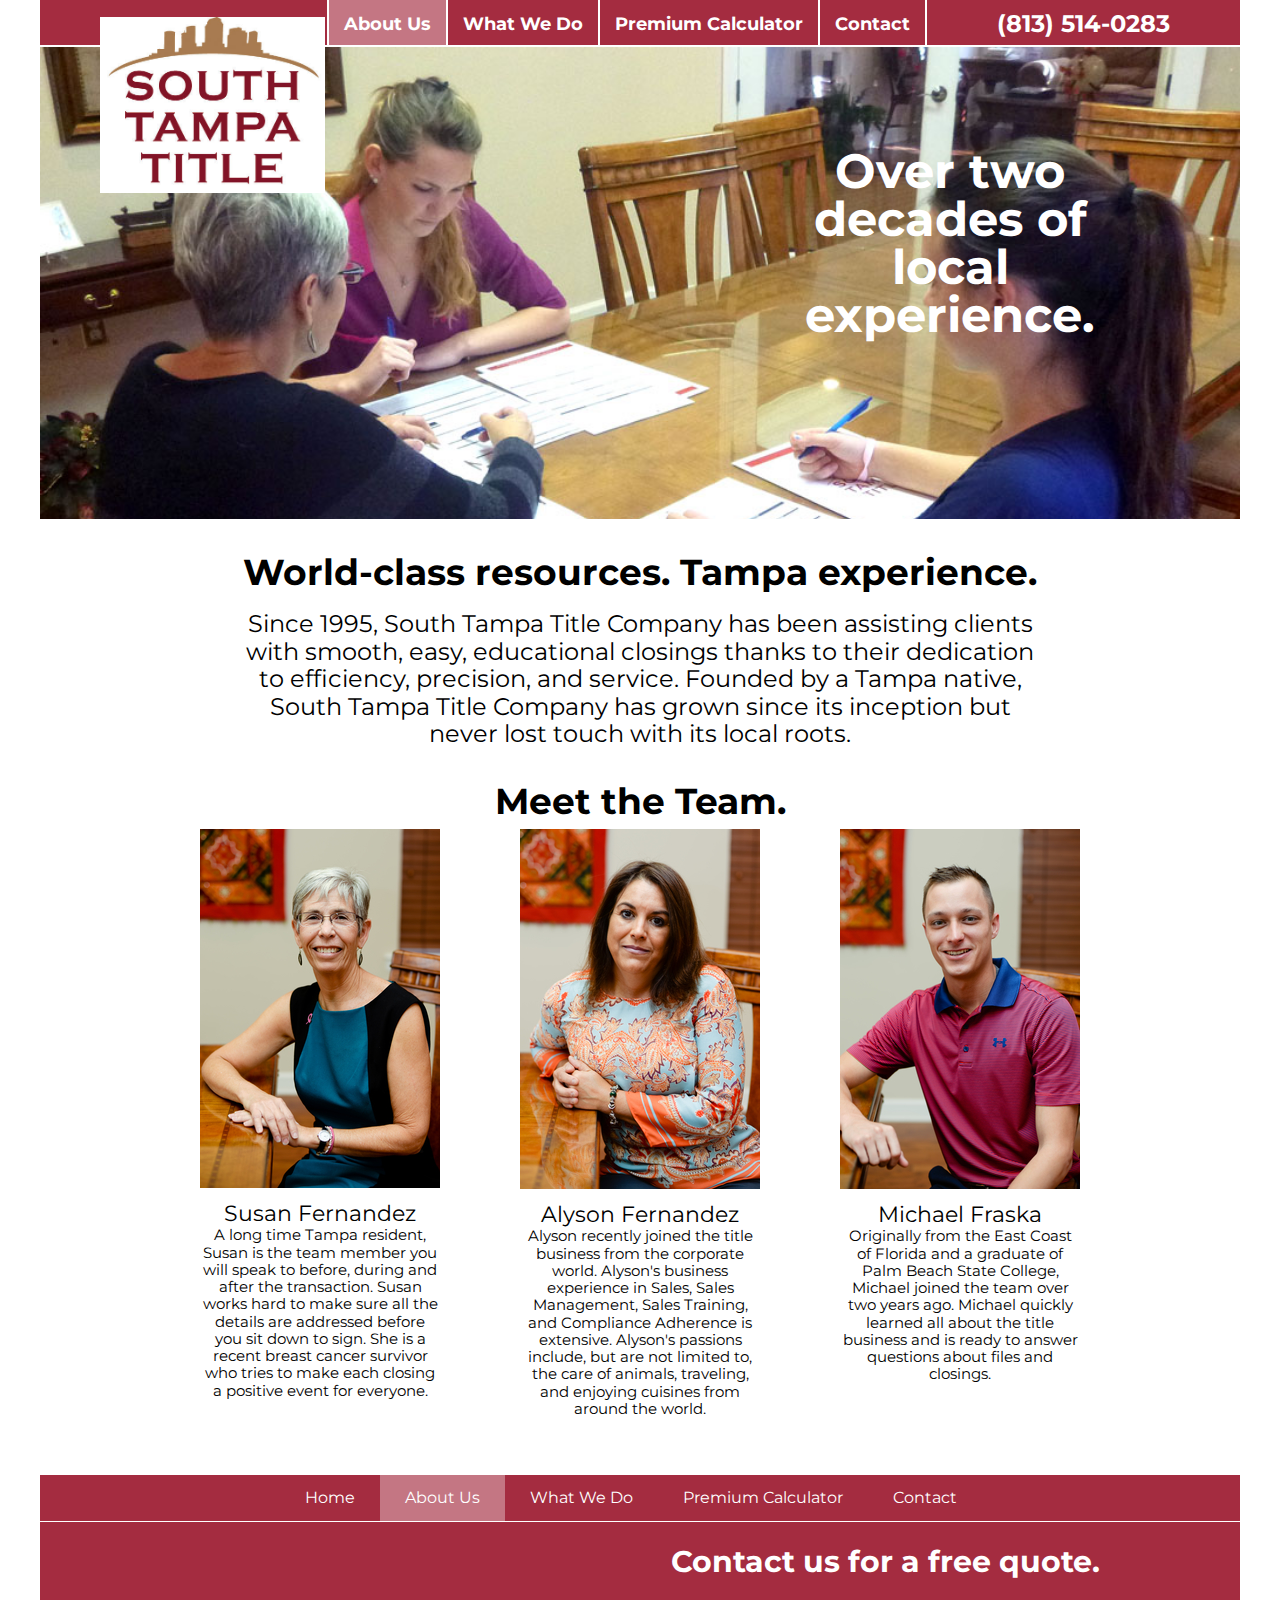
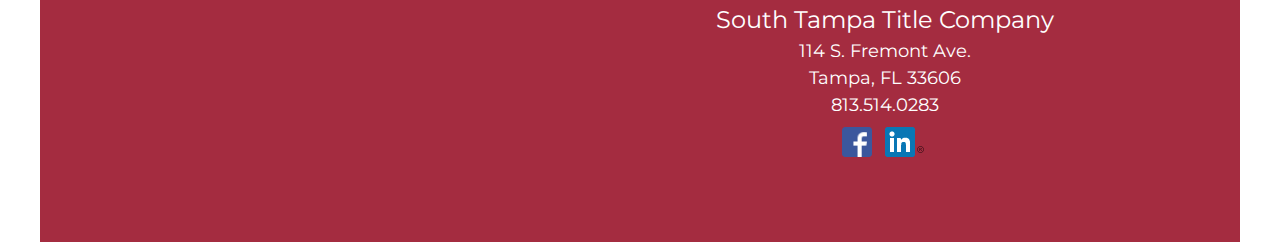
==== about.html @ ff05ab29 "Throwing moms old site in a repo so I can track updates" ====
<!DOCTYPE html>
<html lang="en">
  <head>
    <meta name="viewport" content="width=device-width initial-scale=1">
    <meta http-equiv="Content-Type" content="text/html; charset=utf-8">
    <!--[if lt IE 9]>
    <script src="dist/html5shiv.js"></script>
    <![endif]-->
    <link href='http://fonts.googleapis.com/css?family=Montserrat:400,700' rel='stylesheet' type='text/css'>
    <link rel="stylesheet" type="text/css" href="style/style.css">  
    <title>South Tampa Title. Working hard to make your closing easy.</title>
  </head>
  <body>
    <div id="main">

      <header>
      <a id="headerlogo" href="index.html"><img src="imgs/sttlogo.jpg" id="logo" alt="STT-logo"></a>
      <div class="box-shadow-menu"></div>
      <div id="phone">(813) 514-0283</div>
        <div id="nav">

          <ul>
            <li class="selected"><a href="about.html">About Us</a></li>
            <li><a href="whatwedo.html">What We Do</a></li>
	    <li><a href="calculator.html">Premium Calculator</a></li> 
            <li><a href="contact.html">Contact</a></li>
          </ul>
        </div>
        </header>
      <section class="hero" id="indexHero">
      <p>Over two decades of local experience.</p>
      <img src="imgs/abouthero.jpg" alt="South Tampa Title Offices">
      
      </section>
      <section id="content">
      <h1>World-class resources. Tampa experience.</h1>
      <p>
      Since 1995, South Tampa Title Company has been assisting clients with smooth, easy, educational closings thanks to their dedication to efficiency, precision, and service. Founded by a Tampa native, South Tampa Title Company has grown since its inception but never lost touch with its local roots.
      </p>
      <h1>Meet the Team.</h1>
      <ul>
        <li><img src="imgs/sttc-susan.jpg"><p>Susan Fernandez<br>A long time Tampa resident, Susan is the team member you will speak to before, during and after the transaction. Susan works hard to make sure all the details are addressed before you sit down to sign.  She is a recent breast cancer survivor who tries to make each closing a positive event for everyone.</p></li>
        <li><img src="imgs/sttc-alyson.jpg"><p>Alyson Fernandez<br>Alyson recently joined the title business from the corporate world. Alyson's business experience in Sales, Sales Management, Sales Training, and Compliance Adherence is extensive. Alyson's passions include, but are not limited to, the care of animals, traveling, and enjoying cuisines from around the world.</p></li>
	<li><img src="imgs/sttc-michael.jpg"><p>Michael Fraska<br>Originally from the East Coast of Florida and a graduate of Palm Beach State College, Michael joined the team over two years ago. Michael quickly learned all about the title business and is ready to answer questions about files and closings.</p></li>
        
      </ul>
      </section>
      <footer>
      <div id="footmenu-wrap">
      <ul>
        <li><a href="index.html">Home</a></li>
        <li class="selected"><a href="about.html">About Us</a></li>
        <li><a href="whatwedo.html">What We Do</a></li>
<li><a href="calculator.html">Premium Calculator</a></li>        <li><a href="contact.html">Contact</a></li>
      </ul>
    </div>
        <section id="map">
        <iframe width="410" height="240" frameborder="0" scrolling="no" marginheight="0" marginwidth="0"
  src="https://maps.google.com/maps?f=q&amp;source=s_q&amp;hl=en&amp;geocode=&amp;q=114+S+Fremont+Ave,+Tampa,+FL&amp;aq=0&amp;oq=114+s+fremont+ave+ta&amp;sll=40.697488,-73.979681&amp;sspn=0.598674,1.352692&amp;ie=UTF8&amp;hq=&amp;hnear=114+S+Fremont+Ave,+Tampa,+Florida+33606&amp;t=m&amp;ll=27.943915,-82.478571&amp;spn=0.018198,0.035105&amp;z=14&amp;iwloc=A&amp;output=embed"></iframe> 
        <div id="addressBlock">
          <h3>Contact us for a free quote.</h1>
          <address>South Tampa Title Company
            <br>114 S. Fremont Ave.
            <br>Tampa, FL 33606
            <br>813.514.0283
            </address>
            <a href="http://www.facebook.com/SouthTampaTitle"><img class="icon" src="imgs/FB-f-Logo__blue_29.png" alt="facebook_icon"></a>
            <a href="http://www.linkedin.com/company/south-tampa-title"><img  class="icon" src="imgs/Linkedin-30px-R.png" alt="linkedin_icon"></a>
        </div>
        </section>
        </footer>
    </div>
    <script type="text/javascript">
      var icon = document.getElementsByClassName('box-shadow-menu')[0];
      var menu = document.getElementById('nav');
      console.log(menu);
      icon.addEventListener('click', function(){ 
          menu.style.display == 'none' ? menu.style.display = 'block' : menu.style.display = 'none';
          

          });
    </script>
    <script type="text/javascript">
      (function(i,s,o,g,r,a,m){i['GoogleAnalyticsObject']=r;i[r]=i[r]||function(){
          (i[r].q=i[r].q||[]).push(arguments)},i[r].l=1*new Date();a=s.createElement(o),
        m=s.getElementsByTagName(o)[0];a.async=1;a.src=g;m.parentNode.insertBefore(a,m)
        })(window,document,'script','//www.google-analytics.com/analytics.js','ga');
        
        ga('create', 'UA-47907268-1', 'southtampatitle.com');
        ga('send', 'pageview');
        
    </script>
  </body>
</html>
---- style/style.css ----
/* http://meyerweb.com/eric/tools/css/reset/ 
   v2.0 | 20110126
   License: none (public domain)
*/

html, body, div, span, applet, object, iframe,
h1, h2, h3, h4, h5, h6, p, blockquote, pre,
a, abbr, acronym, address, big, cite, code,
del, dfn, em, img, ins, kbd, q, s, samp,
small, strike, strong, sub, sup, tt, var,
b, u, i, center,
dl, dt, dd, ol, ul, li,
fieldset, form, label, legend,
table, caption, tbody, tfoot, thead, tr, th, td,
article, aside, canvas, details, embed, 
figure, figcaption, footer, header, hgroup, 
menu, nav, output, ruby, section, summary,
time, mark, audio, video {
	margin: 0;
	padding: 0;
	border: 0;
	font-size: 100%;
	font: inherit;
	vertical-align: baseline;
}
/* HTML5 display-role reset for older browsers */
article, aside, details, figcaption, figure, 
footer, header, hgroup, menu, nav, section {
	display: block;
}
body {
	line-height: 1;
}
ol, ul {
	list-style: none;
}

/* End Resets */ 
#main {
  max-width:1200px;
  margin: 0 auto;
  font-family: 'Montserrat', sans-serif;
}

header {
  position:relative;
  font-weight: bold;
  font-size: 24px;
  background-color:#a42c40;
  color:#ffffff;
  height:45px;
  overflow:visible;  
  text-align:right;
  z-index:2;
}

#headerlogo {
  position:absolute;
  top:17px;
  left:60px;
}

#logo {
  width:225px;
}

#nav {
  float:right;
}
#nav li {
  float: left;
  border-left:2px solid #fff;
}
#nav li:last-child {
  border-right: 2px solid #fff;
}

#nav li.selected {
  background-color:#c47683;
}

#nav li:hover {
  background-color:#c47683 !important;
}

#nav li a {
  font-size: 18px;
  color:#ffffff;
  text-decoration: none;
  display:inline-block;
  padding: 15px 15px 12px 15px;
}

#phone {
  float:right;
  margin: 12px 70px 0px 70px; 
}

.hero {
  clear:right;
  max-width:1200px;
  margin-top: 2px;
  vertical-align:top;
  max-height:472px;
  overflow:hidden;
  position:relative;
  z-index:1;
}
.hero img {
  width:100%;
}
.hero p{
  position:absolute;
  top:10px;
  right:0px;
  font-weight:bold;
  font-size:48px;
  width:340px;
  color:#ffffff;
  margin: 90px 10% 0 0;
}
small{
  font-size:small;
}
.currencyinput {
  border: 1px solid #e6e6e6;
  padding: 5px 5px;
  margin: 8px 0px;
}
.currencyinput input {
  border: 0;
  width: 70%;
  padding: 5px 5px;
  margin: 8px 0px;
  box-sizing: border-box;
}
button{
  vertical-align:baseline;
  font-size:100%;
}

input[type=button], input[type=sumbit], input[type=reset]{
  background-color: #a42c40;
  color:#ffffff;
  border:1px solid #e6e6e6;
  padding:5px;
  margin: 15px 35px 15px;
  font-size: 17px;  
}
table.center{
  width:500px;
  margin-left:auto;
  margin-right:auto;
}
body {text-align:center;}
#content {
  text-align:center;
  color:#000000;
  max-width:962px;
  margin: 0 auto;
}

#content h1{
  font-size:36px;
  font-weight:bold;
  margin-top:35px;
}

#content p {
  font-size: 24px;
  max-width:800px;
  font-weight:normal;
  margin: 0 auto;
  padding-top: 20px;
  line-height:1.15;
}
#content ul {
  margin:0 auto;
  max-width:962px;
  display:inline-table;
}

#content ul li {
  float:left;  
  width: 240px;
  padding:10px 40px;
}

#content ul li p {
  font-size:15px;
  width:240px;
  padding-top:10px;
  font-weight:normal;
}

#content ul li p:first-line {
  font-size:22px;
}

footer {
  clear:both;
  background-color: #a42c40;
  margin-top:45px;
}

footer ul {
  margin: 0 auto;
  max-width:720px;
}

footer li {
  float:left;
}
footer li:hover {
  background-color:#c47683;
}

footer li a {
  text-decoration:none;
  color:#ffffff;
  padding: 15px 25px;
  display: inline-block;
}

footer li.selected {
  background-color:#c47683;
}

#map {
  max-width:962px;
  margin: 0 auto;
  clear:both;
  padding:25px 0 55px 0;
  overflow:hidden;
}

#map iframe {
  padding:0px 40px;
  float:left;
}

#addressBlock {
  color:#ffffff;
}
#addressBlock {
  font-size:30px;
  font-weight:bold;
}
address {
  font-weight:normal; 
  padding-top:25px;
  line-height:1.5;
  font-size:18px;
}
#addressBlock address:first-line{
  font-size:24px;
}
.icon {
  height:30px;
  padding-top:8px;
  padding-right:5px;
}

.box-shadow-menu {
  position: relative;
  float:right;
  width:45px;
  height:45px;
  display:none;
}
.box-shadow-menu:before {
  content: "";
    position: absolute;
  left: 0;
    top: 0.5em;
  width: 1em;
    height: 0.20em;
  background: white;
    -webkit-box-shadow: 
    0 0.35em 0 0 white,
    0 0.70em 0 0 white;
    -moz-box-shadow: 
    0 0.35em 0 0 white,
    0 0.70em 0 0 white;
    box-shadow: 
    0 0.35em 0 0 white,
    0 0.70em 0 0 white;
}
#footmenu-wrap {
  width:100%;
  border-bottom: 1px solid #fff;
  overflow:hidden;
}

@media screen and (max-width:1200px){
  #phone {
    margin:12px 50px 0px 50px;
  }
}
@media screen and (max-width:1130px){
  #phone {
    margin: 12px 30px 0px 30px;
  }
  #nav li a {
    padding: 15px 30px 12px 30px;
  }
}
@media screen and (max-width:1010px){
  #headerlogo {
    left:30px;
  }
  #logo {
    width:200px;
  }
  #content ul li {
    padding: 10px 30px;
  }
}
@media screen and (max-width: 960px){
  #phone {
    margin: 12px 25px 0px 30px;
  }
  .box-shadow-menu {
    display:block;
  }
  #nav {
    display:none;
    position:absolute;
    z-index:20;
    background-color:#a42c40;
    top:45px;
    right:0px;
  }
  #nav li a {
    padding: 15px 101px 12px 101px;
  }
  #nav ul {
    width:320px;
    text-align:center;
  }
  #nav li {
    float:none;
    border-right:2px solid #fff;
    border-bottom:1px solid #fff;
  }
  #nav li:last-child {
    border-bottom: 2px solid #fff;
  }
  #content ul li {
    width: 200px;
  }
  footer li a {
    padding: 15px 46px;
  }
}
@media screen and (max-width:800px){
  #content ul li {
    float:none;
  }
}
@media screen and (max-width:700px){
  .hero p {
    margin: 70px 2% 0 0;
    font-size:36px;
  }
  #footmenu-wrap {
    display:none;
  }
  #map iframe {
    display:none;
  }
  #addressBlock {
    padding-left:40px;
  }
  #content {
    padding: 0 15px;
  }
}
@media screen and (max-width:600px){
  .hero p {
    display:none;
  }
  #logo{
    width:80px;
  }
  #headerlogo {
    left:10px;
    top:10px;
  }
}
@media screen and (max-width:320px){
  #nav ul {
    width:223px;
  }
  #nav li a {
    padding: 10px 0px;
  }
  #phone {
    margin: 12px 12px;
    font-size:20px;
  }
}
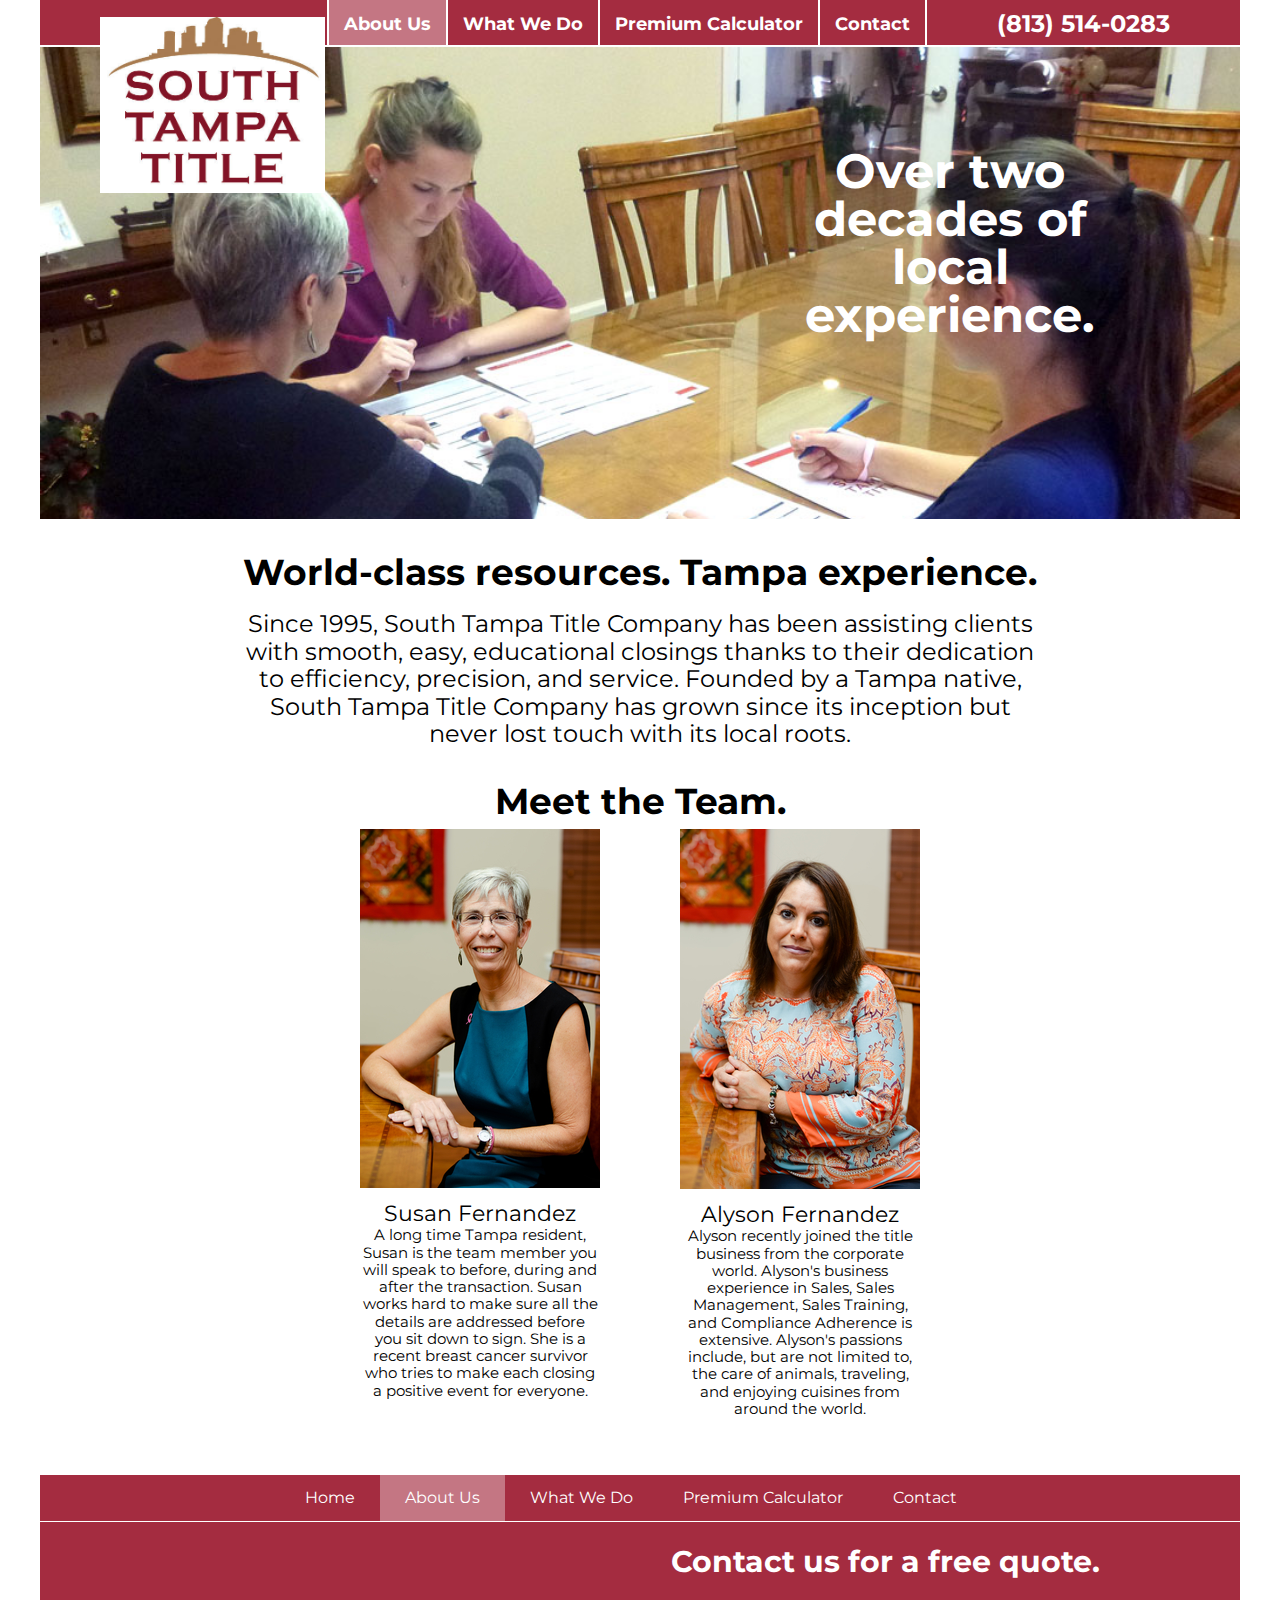
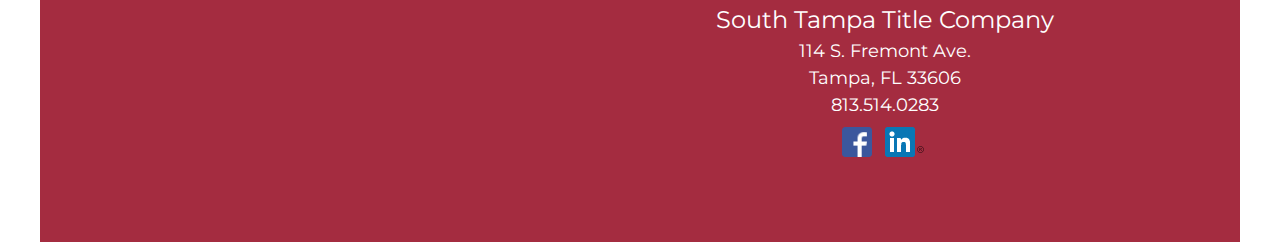
==== commit a706bb85: "Remove Michel from about page" ====
--- a/about.html
+++ b/about.html
@@ -41,8 +41,6 @@
       <ul>
         <li><img src="imgs/sttc-susan.jpg"><p>Susan Fernandez<br>A long time Tampa resident, Susan is the team member you will speak to before, during and after the transaction. Susan works hard to make sure all the details are addressed before you sit down to sign.  She is a recent breast cancer survivor who tries to make each closing a positive event for everyone.</p></li>
         <li><img src="imgs/sttc-alyson.jpg"><p>Alyson Fernandez<br>Alyson recently joined the title business from the corporate world. Alyson's business experience in Sales, Sales Management, Sales Training, and Compliance Adherence is extensive. Alyson's passions include, but are not limited to, the care of animals, traveling, and enjoying cuisines from around the world.</p></li>
-	<li><img src="imgs/sttc-michael.jpg"><p>Michael Fraska<br>Originally from the East Coast of Florida and a graduate of Palm Beach State College, Michael joined the team over two years ago. Michael quickly learned all about the title business and is ready to answer questions about files and closings.</p></li>
-        
       </ul>
       </section>
       <footer>
@@ -91,4 +89,4 @@
         
     </script>
   </body>
-</html>+</html>
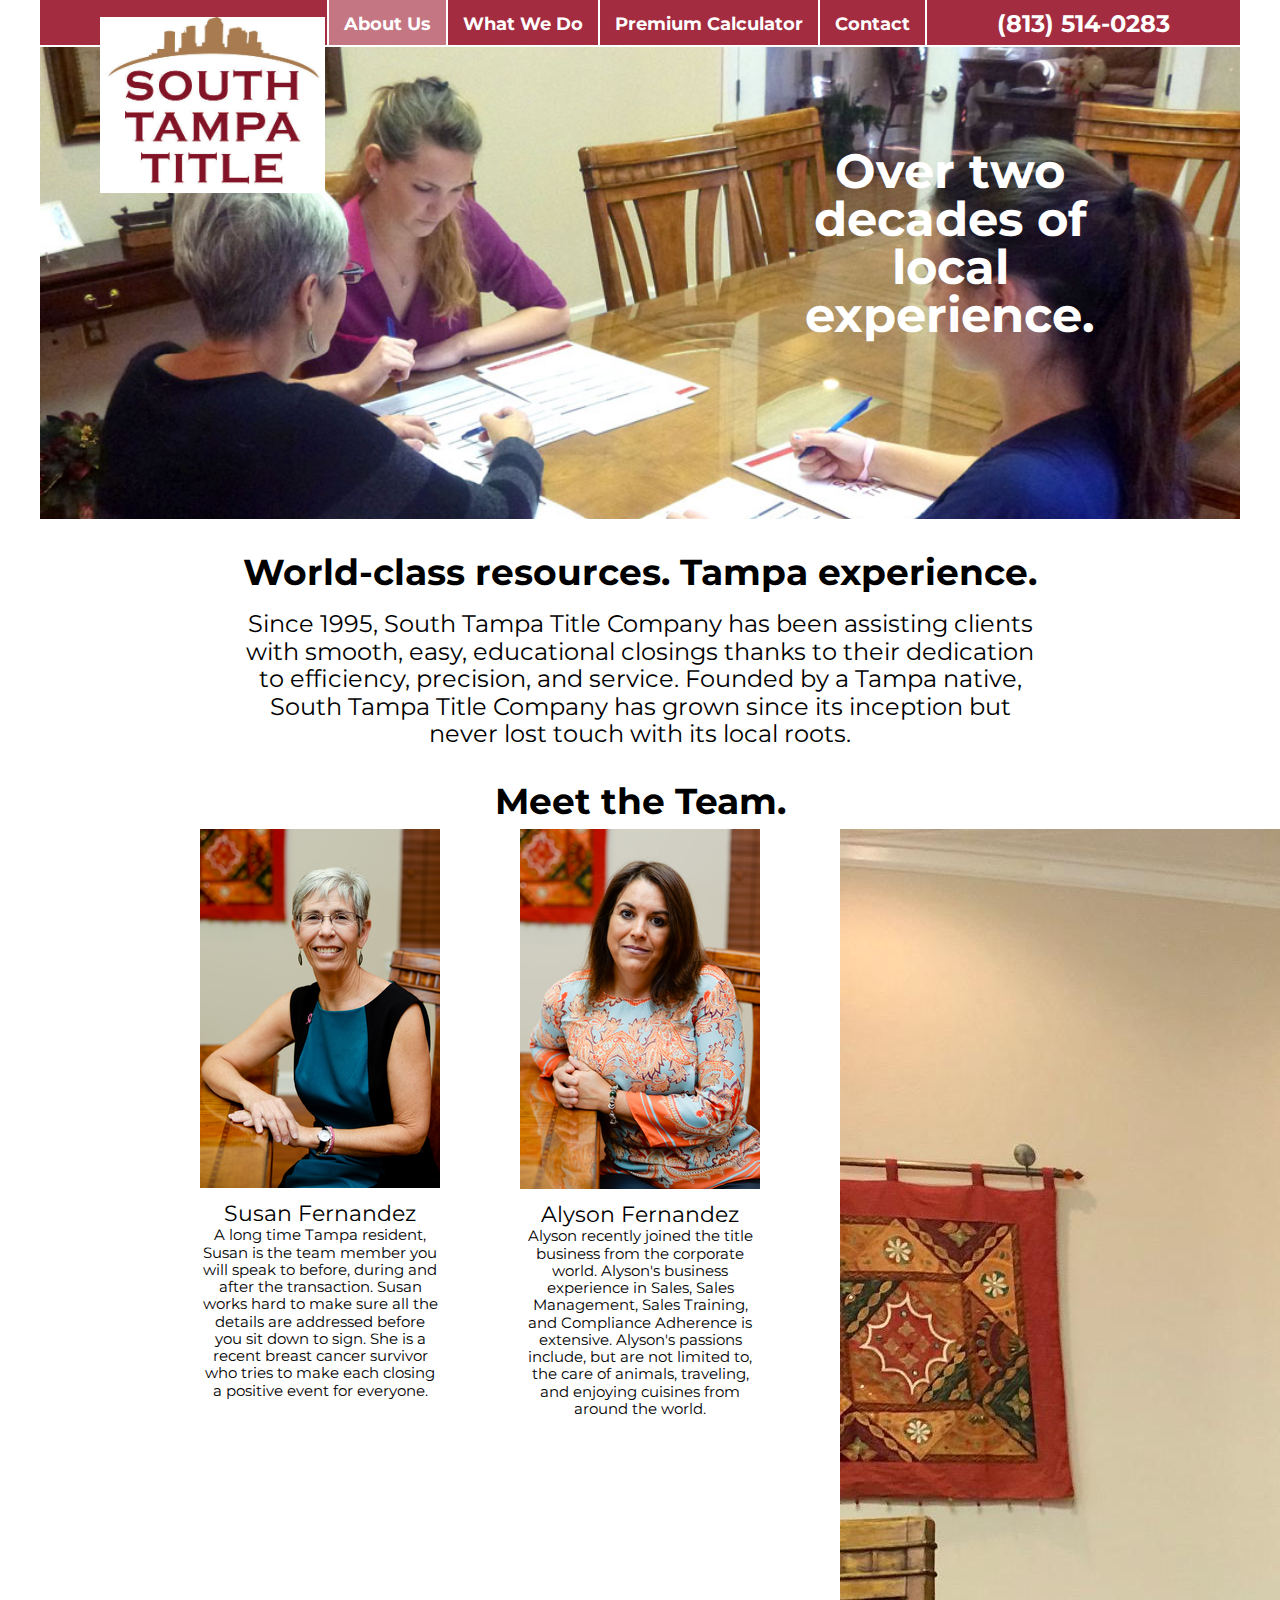
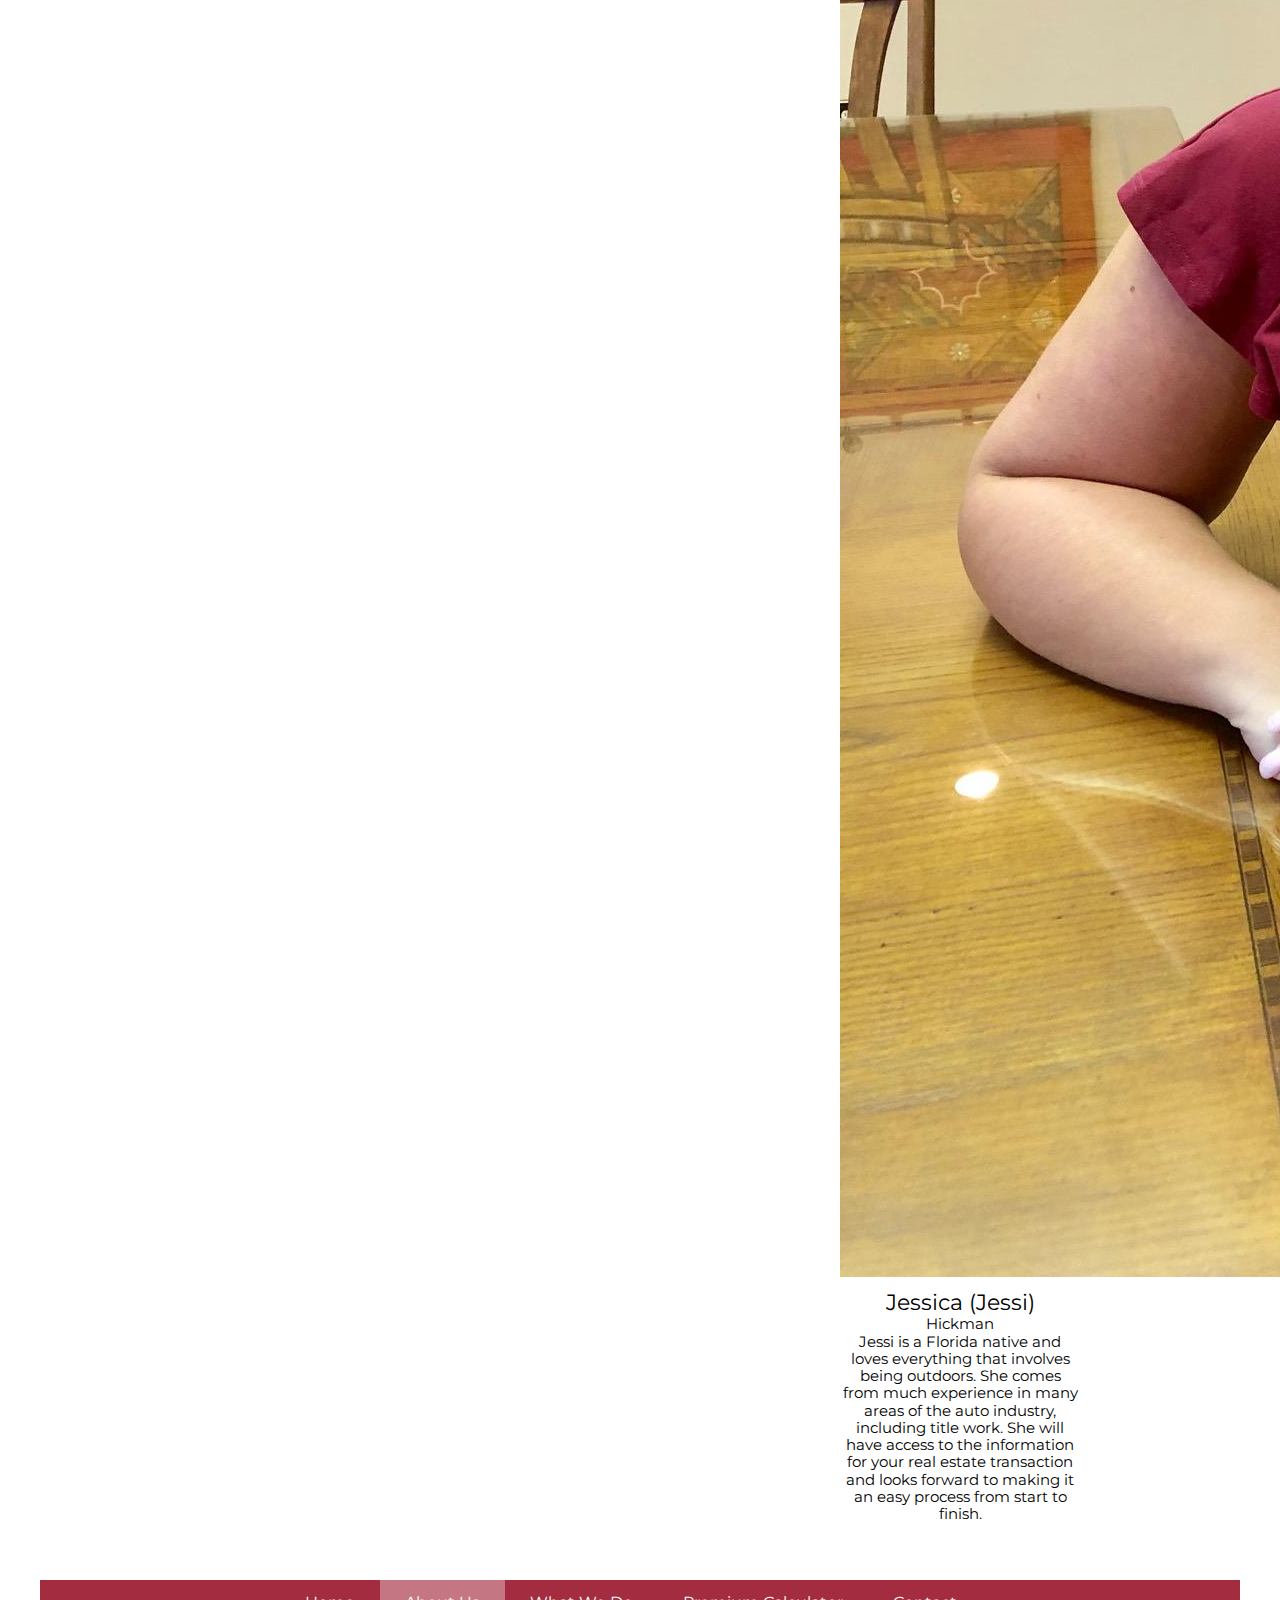
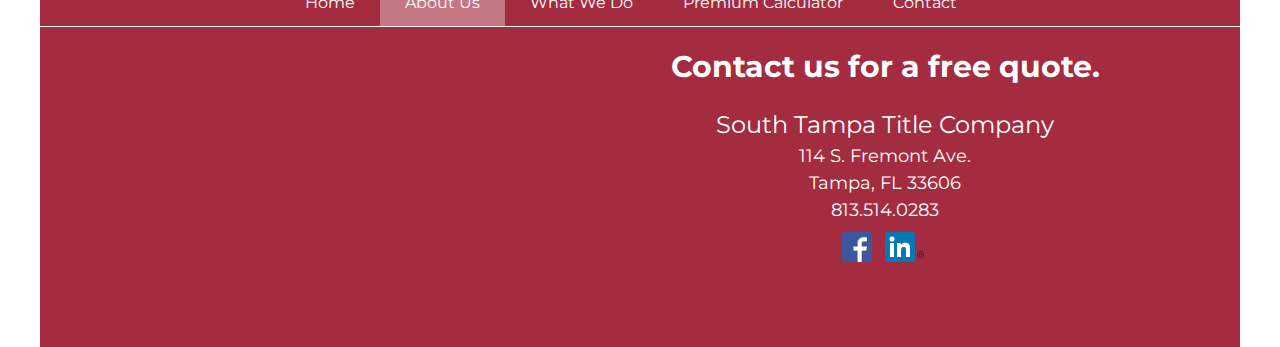
==== commit 0e0509f6: "Add Jessi to about page" ====
--- a/about.html
+++ b/about.html
@@ -7,7 +7,7 @@
     <script src="dist/html5shiv.js"></script>
     <![endif]-->
     <link href='http://fonts.googleapis.com/css?family=Montserrat:400,700' rel='stylesheet' type='text/css'>
-    <link rel="stylesheet" type="text/css" href="style/style.css">  
+    <link rel="stylesheet" type="text/css" href="style/style.css">
     <title>South Tampa Title. Working hard to make your closing easy.</title>
   </head>
   <body>
@@ -22,7 +22,7 @@
           <ul>
             <li class="selected"><a href="about.html">About Us</a></li>
             <li><a href="whatwedo.html">What We Do</a></li>
-	    <li><a href="calculator.html">Premium Calculator</a></li> 
+	    <li><a href="calculator.html">Premium Calculator</a></li>
             <li><a href="contact.html">Contact</a></li>
           </ul>
         </div>
@@ -30,7 +30,7 @@
       <section class="hero" id="indexHero">
       <p>Over two decades of local experience.</p>
       <img src="imgs/abouthero.jpg" alt="South Tampa Title Offices">
-      
+
       </section>
       <section id="content">
       <h1>World-class resources. Tampa experience.</h1>
@@ -41,6 +41,7 @@
       <ul>
         <li><img src="imgs/sttc-susan.jpg"><p>Susan Fernandez<br>A long time Tampa resident, Susan is the team member you will speak to before, during and after the transaction. Susan works hard to make sure all the details are addressed before you sit down to sign.  She is a recent breast cancer survivor who tries to make each closing a positive event for everyone.</p></li>
         <li><img src="imgs/sttc-alyson.jpg"><p>Alyson Fernandez<br>Alyson recently joined the title business from the corporate world. Alyson's business experience in Sales, Sales Management, Sales Training, and Compliance Adherence is extensive. Alyson's passions include, but are not limited to, the care of animals, traveling, and enjoying cuisines from around the world.</p></li>
+          <li><img src="imgs/sttc-jessi.jpg"><p>Jessica (Jessi) Hickman<br>Jessi is a Florida native and loves everything that involves being outdoors. She comes from much experience in many areas of the auto industry, including title work. She will have access to the information for your real estate transaction and looks forward to making it an easy process from start to finish.</p></li>
       </ul>
       </section>
       <footer>
@@ -54,7 +55,7 @@
     </div>
         <section id="map">
         <iframe width="410" height="240" frameborder="0" scrolling="no" marginheight="0" marginwidth="0"
-  src="https://maps.google.com/maps?f=q&amp;source=s_q&amp;hl=en&amp;geocode=&amp;q=114+S+Fremont+Ave,+Tampa,+FL&amp;aq=0&amp;oq=114+s+fremont+ave+ta&amp;sll=40.697488,-73.979681&amp;sspn=0.598674,1.352692&amp;ie=UTF8&amp;hq=&amp;hnear=114+S+Fremont+Ave,+Tampa,+Florida+33606&amp;t=m&amp;ll=27.943915,-82.478571&amp;spn=0.018198,0.035105&amp;z=14&amp;iwloc=A&amp;output=embed"></iframe> 
+  src="https://maps.google.com/maps?f=q&amp;source=s_q&amp;hl=en&amp;geocode=&amp;q=114+S+Fremont+Ave,+Tampa,+FL&amp;aq=0&amp;oq=114+s+fremont+ave+ta&amp;sll=40.697488,-73.979681&amp;sspn=0.598674,1.352692&amp;ie=UTF8&amp;hq=&amp;hnear=114+S+Fremont+Ave,+Tampa,+Florida+33606&amp;t=m&amp;ll=27.943915,-82.478571&amp;spn=0.018198,0.035105&amp;z=14&amp;iwloc=A&amp;output=embed"></iframe>
         <div id="addressBlock">
           <h3>Contact us for a free quote.</h1>
           <address>South Tampa Title Company
@@ -72,9 +73,9 @@
       var icon = document.getElementsByClassName('box-shadow-menu')[0];
       var menu = document.getElementById('nav');
       console.log(menu);
-      icon.addEventListener('click', function(){ 
+      icon.addEventListener('click', function(){
           menu.style.display == 'none' ? menu.style.display = 'block' : menu.style.display = 'none';
-          
+
 
           });
     </script>
@@ -83,10 +84,10 @@
           (i[r].q=i[r].q||[]).push(arguments)},i[r].l=1*new Date();a=s.createElement(o),
         m=s.getElementsByTagName(o)[0];a.async=1;a.src=g;m.parentNode.insertBefore(a,m)
         })(window,document,'script','//www.google-analytics.com/analytics.js','ga');
-        
+
         ga('create', 'UA-47907268-1', 'southtampatitle.com');
         ga('send', 'pageview');
-        
+
     </script>
   </body>
 </html>
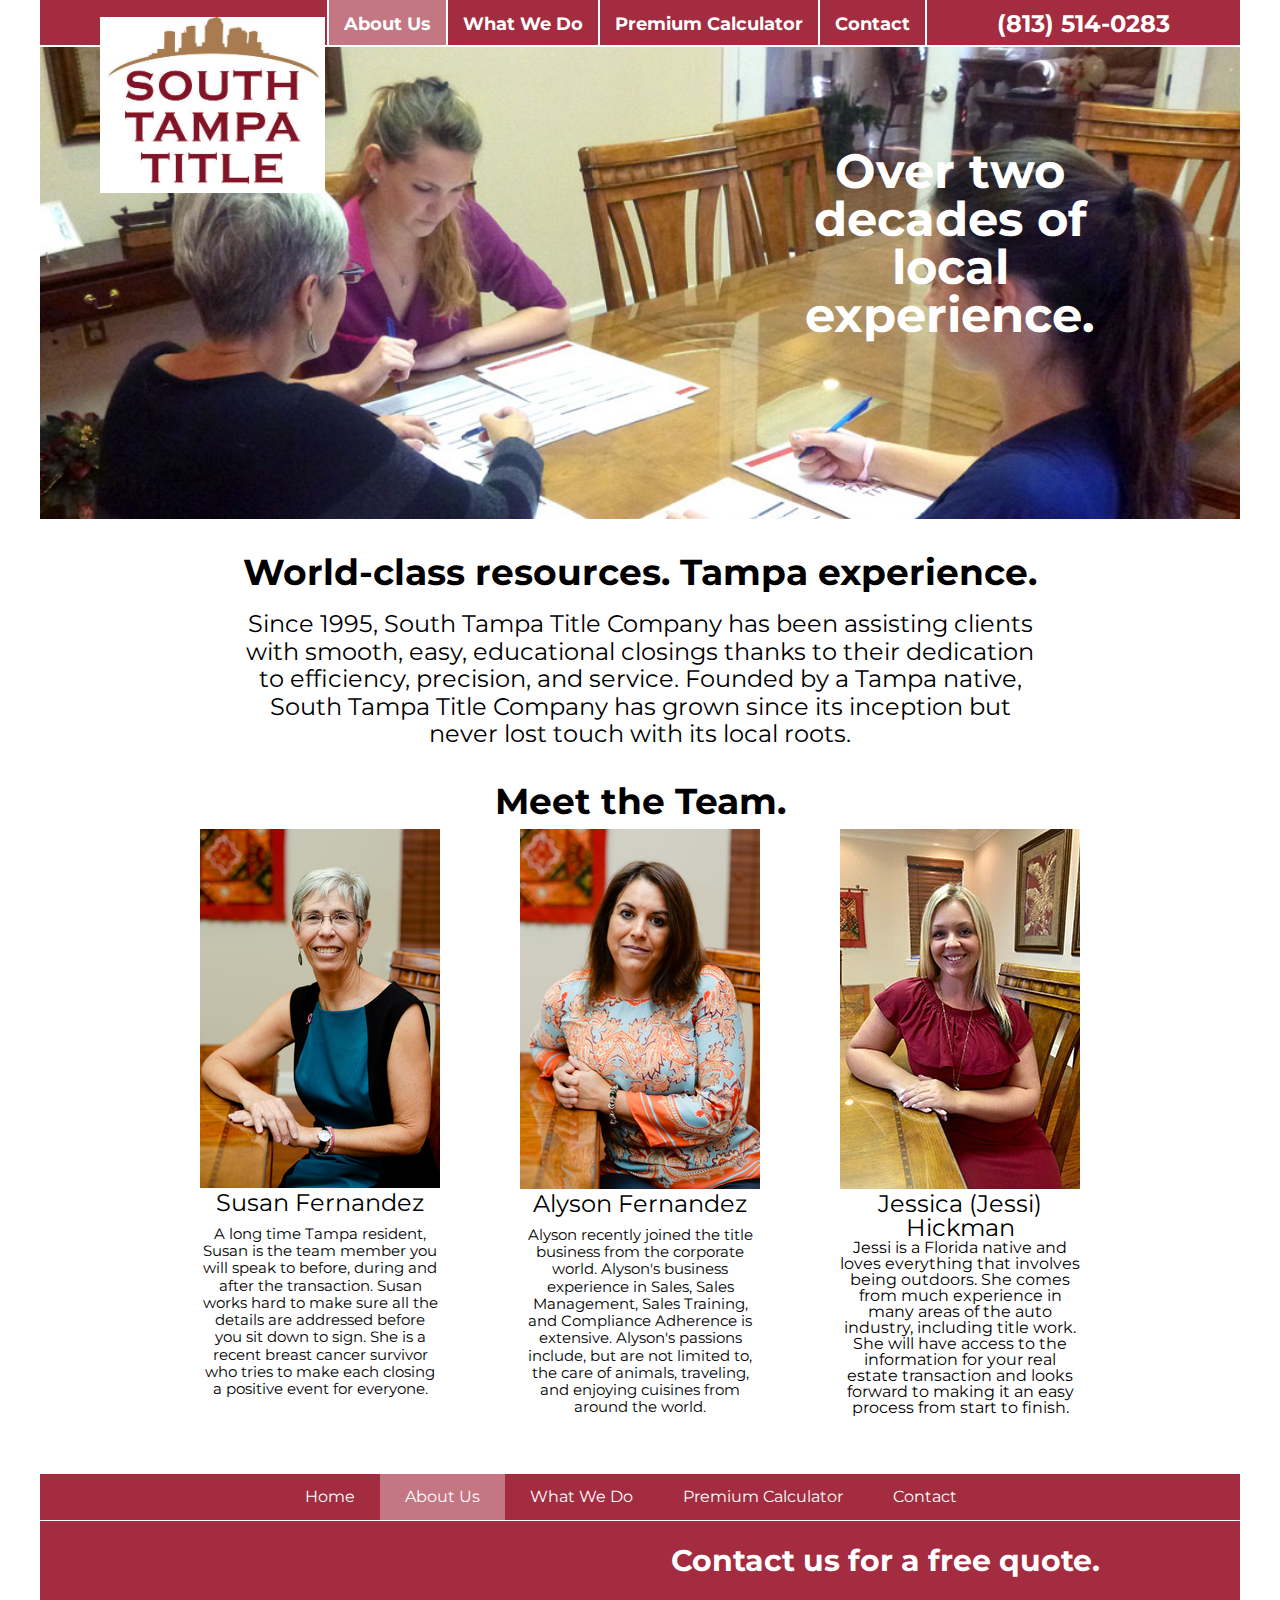
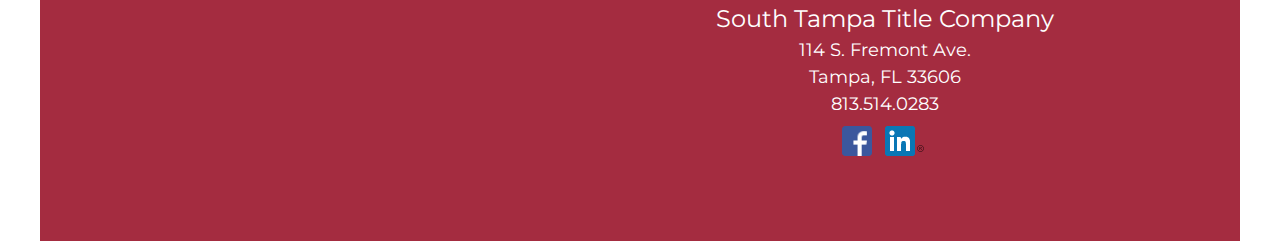
==== commit d4141703: "Holy heck I've gotta rewrite this" ====
--- a/about.html
+++ b/about.html
@@ -1,93 +1,103 @@
-<!DOCTYPE html>
-<html lang="en">
-  <head>
-    <meta name="viewport" content="width=device-width initial-scale=1">
-    <meta http-equiv="Content-Type" content="text/html; charset=utf-8">
-    <!--[if lt IE 9]>
-    <script src="dist/html5shiv.js"></script>
-    <![endif]-->
-    <link href='http://fonts.googleapis.com/css?family=Montserrat:400,700' rel='stylesheet' type='text/css'>
-    <link rel="stylesheet" type="text/css" href="style/style.css">
-    <title>South Tampa Title. Working hard to make your closing easy.</title>
-  </head>
-  <body>
-    <div id="main">
-
-      <header>
-      <a id="headerlogo" href="index.html"><img src="imgs/sttlogo.jpg" id="logo" alt="STT-logo"></a>
-      <div class="box-shadow-menu"></div>
-      <div id="phone">(813) 514-0283</div>
-        <div id="nav">
-
-          <ul>
-            <li class="selected"><a href="about.html">About Us</a></li>
-            <li><a href="whatwedo.html">What We Do</a></li>
-	    <li><a href="calculator.html">Premium Calculator</a></li>
-            <li><a href="contact.html">Contact</a></li>
-          </ul>
-        </div>
-        </header>
-      <section class="hero" id="indexHero">
-      <p>Over two decades of local experience.</p>
-      <img src="imgs/abouthero.jpg" alt="South Tampa Title Offices">
-
-      </section>
-      <section id="content">
-      <h1>World-class resources. Tampa experience.</h1>
-      <p>
-      Since 1995, South Tampa Title Company has been assisting clients with smooth, easy, educational closings thanks to their dedication to efficiency, precision, and service. Founded by a Tampa native, South Tampa Title Company has grown since its inception but never lost touch with its local roots.
-      </p>
-      <h1>Meet the Team.</h1>
-      <ul>
-        <li><img src="imgs/sttc-susan.jpg"><p>Susan Fernandez<br>A long time Tampa resident, Susan is the team member you will speak to before, during and after the transaction. Susan works hard to make sure all the details are addressed before you sit down to sign.  She is a recent breast cancer survivor who tries to make each closing a positive event for everyone.</p></li>
-        <li><img src="imgs/sttc-alyson.jpg"><p>Alyson Fernandez<br>Alyson recently joined the title business from the corporate world. Alyson's business experience in Sales, Sales Management, Sales Training, and Compliance Adherence is extensive. Alyson's passions include, but are not limited to, the care of animals, traveling, and enjoying cuisines from around the world.</p></li>
-          <li><img src="imgs/sttc-jessi.jpg"><p>Jessica (Jessi) Hickman<br>Jessi is a Florida native and loves everything that involves being outdoors. She comes from much experience in many areas of the auto industry, including title work. She will have access to the information for your real estate transaction and looks forward to making it an easy process from start to finish.</p></li>
-      </ul>
-      </section>
-      <footer>
-      <div id="footmenu-wrap">
-      <ul>
-        <li><a href="index.html">Home</a></li>
-        <li class="selected"><a href="about.html">About Us</a></li>
-        <li><a href="whatwedo.html">What We Do</a></li>
-<li><a href="calculator.html">Premium Calculator</a></li>        <li><a href="contact.html">Contact</a></li>
-      </ul>
-    </div>
-        <section id="map">
-        <iframe width="410" height="240" frameborder="0" scrolling="no" marginheight="0" marginwidth="0"
-  src="https://maps.google.com/maps?f=q&amp;source=s_q&amp;hl=en&amp;geocode=&amp;q=114+S+Fremont+Ave,+Tampa,+FL&amp;aq=0&amp;oq=114+s+fremont+ave+ta&amp;sll=40.697488,-73.979681&amp;sspn=0.598674,1.352692&amp;ie=UTF8&amp;hq=&amp;hnear=114+S+Fremont+Ave,+Tampa,+Florida+33606&amp;t=m&amp;ll=27.943915,-82.478571&amp;spn=0.018198,0.035105&amp;z=14&amp;iwloc=A&amp;output=embed"></iframe>
-        <div id="addressBlock">
-          <h3>Contact us for a free quote.</h1>
-          <address>South Tampa Title Company
-            <br>114 S. Fremont Ave.
-            <br>Tampa, FL 33606
-            <br>813.514.0283
-            </address>
-            <a href="http://www.facebook.com/SouthTampaTitle"><img class="icon" src="imgs/FB-f-Logo__blue_29.png" alt="facebook_icon"></a>
-            <a href="http://www.linkedin.com/company/south-tampa-title"><img  class="icon" src="imgs/Linkedin-30px-R.png" alt="linkedin_icon"></a>
-        </div>
-        </section>
-        </footer>
-    </div>
-    <script type="text/javascript">
-      var icon = document.getElementsByClassName('box-shadow-menu')[0];
-      var menu = document.getElementById('nav');
-      console.log(menu);
-      icon.addEventListener('click', function(){
-          menu.style.display == 'none' ? menu.style.display = 'block' : menu.style.display = 'none';
-
-
-          });
-    </script>
-    <script type="text/javascript">
-      (function(i,s,o,g,r,a,m){i['GoogleAnalyticsObject']=r;i[r]=i[r]||function(){
-          (i[r].q=i[r].q||[]).push(arguments)},i[r].l=1*new Date();a=s.createElement(o),
-        m=s.getElementsByTagName(o)[0];a.async=1;a.src=g;m.parentNode.insertBefore(a,m)
-        })(window,document,'script','//www.google-analytics.com/analytics.js','ga');
-
-        ga('create', 'UA-47907268-1', 'southtampatitle.com');
-        ga('send', 'pageview');
-
-    </script>
-  </body>
-</html>
+<!DOCTYPE html>
+<html lang="en">
+  <head>
+    <meta name="viewport" content="width=device-width initial-scale=1">
+    <meta http-equiv="Content-Type" content="text/html; charset=utf-8">
+    <!--[if lt IE 9]>
+    <script src="dist/html5shiv.js"></script>
+    <![endif]-->
+    <link href='http://fonts.googleapis.com/css?family=Montserrat:400,700' rel='stylesheet' type='text/css'>
+    <link rel="stylesheet" type="text/css" href="style/style.css">
+    <title>South Tampa Title. Working hard to make your closing easy.</title>
+  </head>
+  <body>
+    <div id="main">
+
+      <header>
+      <a id="headerlogo" href="index.html"><img src="imgs/sttlogo.jpg" id="logo" alt="STT-logo"></a>
+      <div class="box-shadow-menu"></div>
+      <div id="phone">(813) 514-0283</div>
+        <div id="nav">
+
+          <ul>
+            <li class="selected"><a href="about.html">About Us</a></li>
+            <li><a href="whatwedo.html">What We Do</a></li>
+	    <li><a href="calculator.html">Premium Calculator</a></li>
+            <li><a href="contact.html">Contact</a></li>
+          </ul>
+        </div>
+        </header>
+      <section class="hero" id="indexHero">
+      <p>Over two decades of local experience.</p>
+      <img src="imgs/abouthero.jpg" alt="South Tampa Title Offices">
+
+      </section>
+      <section id="content">
+      <h1>World-class resources. Tampa experience.</h1>
+      <p>Since 1995, South Tampa Title Company has been assisting clients with smooth, easy, educational closings thanks to their dedication to efficiency, precision, and service. Founded by a Tampa native, South Tampa Title Company has grown since its inception but never lost touch with its local roots.</p>
+      <h1>Meet the Team.</h1>
+      <ul>
+        <li>
+          <img src="imgs/sttc-susan.jpg">
+          <h4>Susan Fernandez</h4>
+          <p>A long time Tampa resident, Susan is the team member you will speak to before, during and after the transaction. Susan works hard to make sure all the details are addressed before you sit down to sign. She is a recent breast cancer survivor who tries to make each closing a positive event for everyone.</p>
+        </li>
+        <li>
+          <img src="imgs/sttc-alyson.jpg">
+          <h4>Alyson Fernandez</h4>
+          <p>Alyson recently joined the title business from the corporate world. Alyson's business experience in Sales, Sales Management, Sales Training, and Compliance Adherence is extensive. Alyson's passions include, but are not limited to, the care of animals, traveling, and enjoying cuisines from around the world.</p>
+        </li>
+        <li>
+          <img src="imgs/sttc-jessi.jpg">
+          <h4>Jessica (Jessi) Hickman</h4>
+          <span>Jessi is a Florida native and loves everything that involves being outdoors. She comes from much experience in many areas of the auto industry, including title work. She will have access to the information for your real estate transaction and looks forward to making it an easy process from start to finish.</span>
+        </li>
+      </ul>
+      </section>
+      <footer>
+      <div id="footmenu-wrap">
+      <ul>
+        <li><a href="index.html">Home</a></li>
+        <li class="selected"><a href="about.html">About Us</a></li>
+        <li><a href="whatwedo.html">What We Do</a></li>
+<li><a href="calculator.html">Premium Calculator</a></li>        <li><a href="contact.html">Contact</a></li>
+      </ul>
+    </div>
+        <section id="map">
+        <iframe width="410" height="240" frameborder="0" scrolling="no" marginheight="0" marginwidth="0"
+  src="https://maps.google.com/maps?f=q&amp;source=s_q&amp;hl=en&amp;geocode=&amp;q=114+S+Fremont+Ave,+Tampa,+FL&amp;aq=0&amp;oq=114+s+fremont+ave+ta&amp;sll=40.697488,-73.979681&amp;sspn=0.598674,1.352692&amp;ie=UTF8&amp;hq=&amp;hnear=114+S+Fremont+Ave,+Tampa,+Florida+33606&amp;t=m&amp;ll=27.943915,-82.478571&amp;spn=0.018198,0.035105&amp;z=14&amp;iwloc=A&amp;output=embed"></iframe>
+        <div id="addressBlock">
+          <h3>Contact us for a free quote.</h1>
+          <address>South Tampa Title Company
+            <br>114 S. Fremont Ave.
+            <br>Tampa, FL 33606
+            <br>813.514.0283
+            </address>
+            <a href="http://www.facebook.com/SouthTampaTitle"><img class="icon" src="imgs/FB-f-Logo__blue_29.png" alt="facebook_icon"></a>
+            <a href="http://www.linkedin.com/company/south-tampa-title"><img  class="icon" src="imgs/Linkedin-30px-R.png" alt="linkedin_icon"></a>
+        </div>
+        </section>
+        </footer>
+    </div>
+    <script type="text/javascript">
+      var icon = document.getElementsByClassName('box-shadow-menu')[0];
+      var menu = document.getElementById('nav');
+      console.log(menu);
+      icon.addEventListener('click', function(){
+          menu.style.display == 'none' ? menu.style.display = 'block' : menu.style.display = 'none';
+
+
+          });
+    </script>
+    <script type="text/javascript">
+      (function(i,s,o,g,r,a,m){i['GoogleAnalyticsObject']=r;i[r]=i[r]||function(){
+          (i[r].q=i[r].q||[]).push(arguments)},i[r].l=1*new Date();a=s.createElement(o),
+        m=s.getElementsByTagName(o)[0];a.async=1;a.src=g;m.parentNode.insertBefore(a,m)
+        })(window,document,'script','//www.google-analytics.com/analytics.js','ga');
+
+        ga('create', 'UA-47907268-1', 'southtampatitle.com');
+        ga('send', 'pageview');
+
+    </script>
+  </body>
+</html>
--- a/style/style.css
+++ b/style/style.css
@@ -1,4 +1,4 @@
-/* http://meyerweb.com/eric/tools/css/reset/ 
+/* http://meyerweb.com/eric/tools/css/reset/
    v2.0 | 20110126
    License: none (public domain)
 */
@@ -12,8 +12,8 @@
 dl, dt, dd, ol, ul, li,
 fieldset, form, label, legend,
 table, caption, tbody, tfoot, thead, tr, th, td,
-article, aside, canvas, details, embed, 
-figure, figcaption, footer, header, hgroup, 
+article, aside, canvas, details, embed,
+figure, figcaption, footer, header, hgroup,
 menu, nav, output, ruby, section, summary,
 time, mark, audio, video {
 	margin: 0;
@@ -24,7 +24,7 @@
 	vertical-align: baseline;
 }
 /* HTML5 display-role reset for older browsers */
-article, aside, details, figcaption, figure, 
+article, aside, details, figcaption, figure,
 footer, header, hgroup, menu, nav, section {
 	display: block;
 }
@@ -35,7 +35,7 @@
 	list-style: none;
 }
 
-/* End Resets */ 
+/* End Resets */
 #main {
   max-width:1200px;
   margin: 0 auto;
@@ -49,7 +49,7 @@
   background-color:#a42c40;
   color:#ffffff;
   height:45px;
-  overflow:visible;  
+  overflow:visible;
   text-align:right;
   z-index:2;
 }
@@ -93,7 +93,7 @@
 
 #phone {
   float:right;
-  margin: 12px 70px 0px 70px; 
+  margin: 12px 70px 0px 70px;
 }
 
 .hero {
@@ -145,7 +145,7 @@
   border:1px solid #e6e6e6;
   padding:5px;
   margin: 15px 35px 15px;
-  font-size: 17px;  
+  font-size: 17px;
 }
 table.center{
   width:500px;
@@ -181,9 +181,13 @@
 }
 
 #content ul li {
-  float:left;  
+  float:left;
   width: 240px;
   padding:10px 40px;
+}
+
+#content h4 {
+	font-size: 24px;
 }
 
 #content ul li p {
@@ -191,10 +195,6 @@
   width:240px;
   padding-top:10px;
   font-weight:normal;
-}
-
-#content ul li p:first-line {
-  font-size:22px;
 }
 
 footer {
@@ -247,7 +247,7 @@
   font-weight:bold;
 }
 address {
-  font-weight:normal; 
+  font-weight:normal;
   padding-top:25px;
   line-height:1.5;
   font-size:18px;
@@ -276,13 +276,13 @@
   width: 1em;
     height: 0.20em;
   background: white;
-    -webkit-box-shadow: 
+    -webkit-box-shadow:
     0 0.35em 0 0 white,
     0 0.70em 0 0 white;
-    -moz-box-shadow: 
+    -moz-box-shadow:
     0 0.35em 0 0 white,
     0 0.70em 0 0 white;
-    box-shadow: 
+    box-shadow:
     0 0.35em 0 0 white,
     0 0.70em 0 0 white;
 }
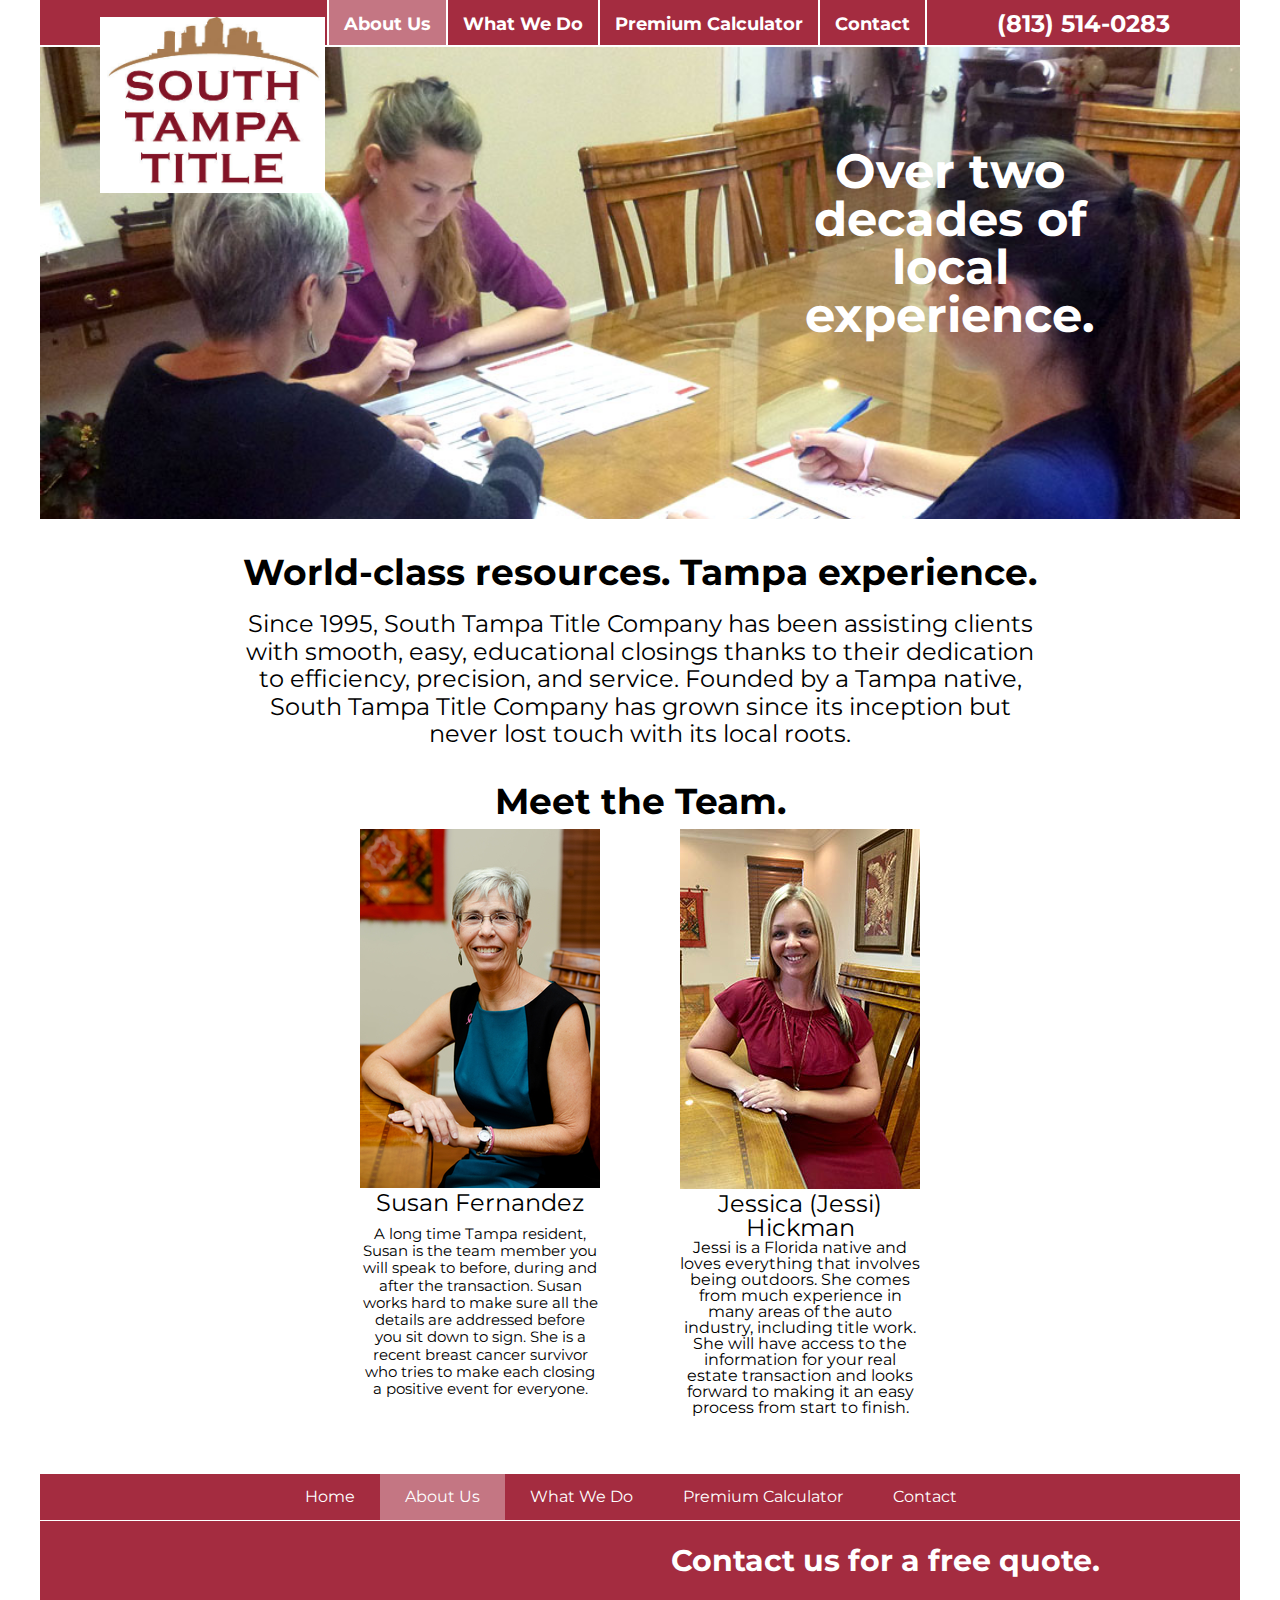
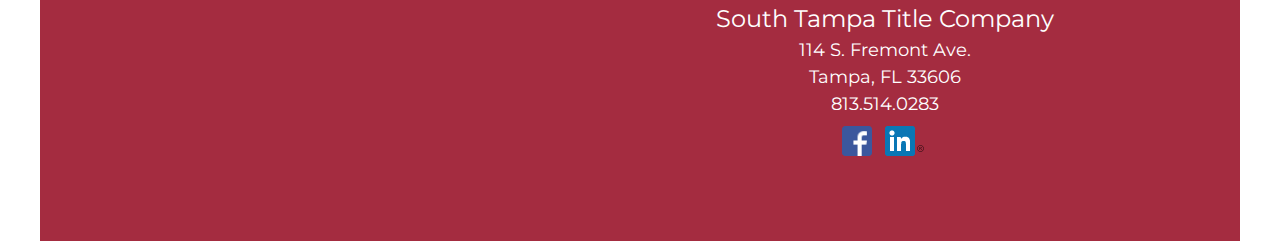
==== commit 30a60163: "Remove Alysson from about per her request" ====
--- a/about.html
+++ b/about.html
@@ -41,11 +41,6 @@
           <img src="imgs/sttc-susan.jpg">
           <h4>Susan Fernandez</h4>
           <p>A long time Tampa resident, Susan is the team member you will speak to before, during and after the transaction. Susan works hard to make sure all the details are addressed before you sit down to sign. She is a recent breast cancer survivor who tries to make each closing a positive event for everyone.</p>
-        </li>
-        <li>
-          <img src="imgs/sttc-alyson.jpg">
-          <h4>Alyson Fernandez</h4>
-          <p>Alyson recently joined the title business from the corporate world. Alyson's business experience in Sales, Sales Management, Sales Training, and Compliance Adherence is extensive. Alyson's passions include, but are not limited to, the care of animals, traveling, and enjoying cuisines from around the world.</p>
         </li>
         <li>
           <img src="imgs/sttc-jessi.jpg">
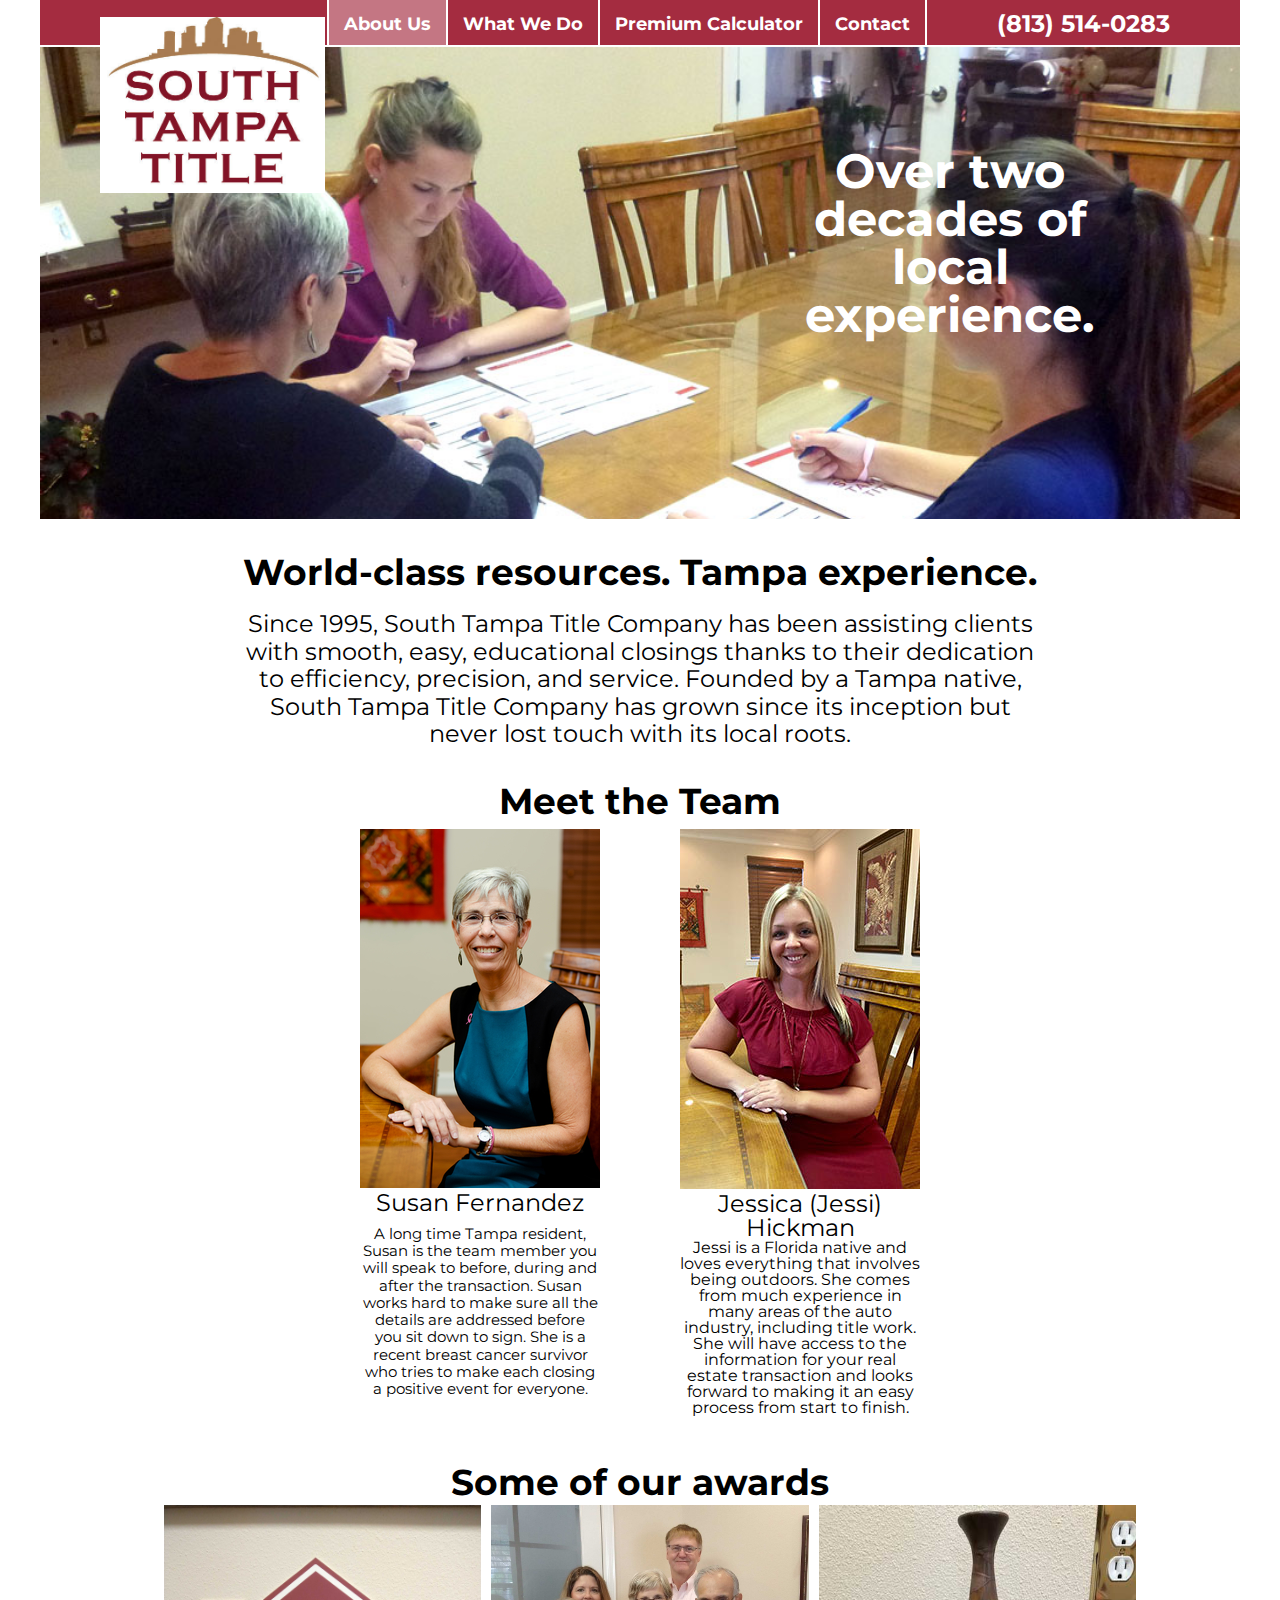
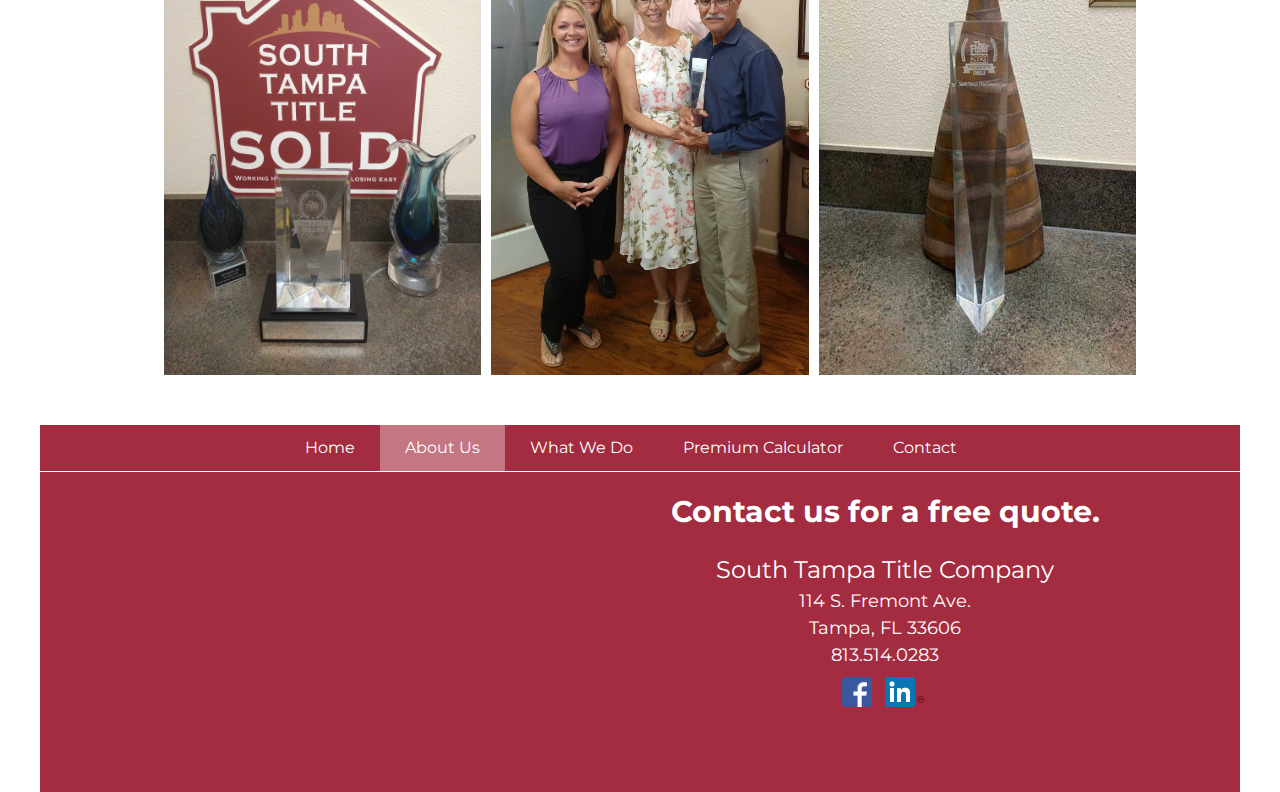
==== commit 345c041d: "per 1/4/22 reuqest, update calculator and add awards to about page" ====
--- a/about.html
+++ b/about.html
@@ -35,7 +35,7 @@
       <section id="content">
       <h1>World-class resources. Tampa experience.</h1>
       <p>Since 1995, South Tampa Title Company has been assisting clients with smooth, easy, educational closings thanks to their dedication to efficiency, precision, and service. Founded by a Tampa native, South Tampa Title Company has grown since its inception but never lost touch with its local roots.</p>
-      <h1>Meet the Team.</h1>
+      <h1>Meet the Team</h1>
       <ul>
         <li>
           <img src="imgs/sttc-susan.jpg">
@@ -48,6 +48,13 @@
           <span>Jessi is a Florida native and loves everything that involves being outdoors. She comes from much experience in many areas of the auto industry, including title work. She will have access to the information for your real estate transaction and looks forward to making it an easy process from start to finish.</span>
         </li>
       </ul>
+
+      <h1>Some of our awards</h1>
+      <div class="imgBox">
+        <img class="awardImg" src="imgs/award3.jpg">
+        <img class="awardImg" src="imgs/award2.jpg">
+        <img class="awardImg" src="imgs/award4.jpg">
+      </div>
       </section>
       <footer>
       <div id="footmenu-wrap">
--- a/style/style.css
+++ b/style/style.css
@@ -292,6 +292,14 @@
   overflow:hidden;
 }
 
+.imgBox {
+  display: flex;
+}
+.awardImg {
+  padding: 5px;
+  width: 33%;
+}
+
 @media screen and (max-width:1200px){
   #phone {
     margin:12px 50px 0px 50px;
@@ -357,6 +365,10 @@
   #content ul li {
     float:none;
   }
+  .imgBox {
+    align-items: center;
+    flex-direction: column;
+  }
 }
 @media screen and (max-width:700px){
   .hero p {
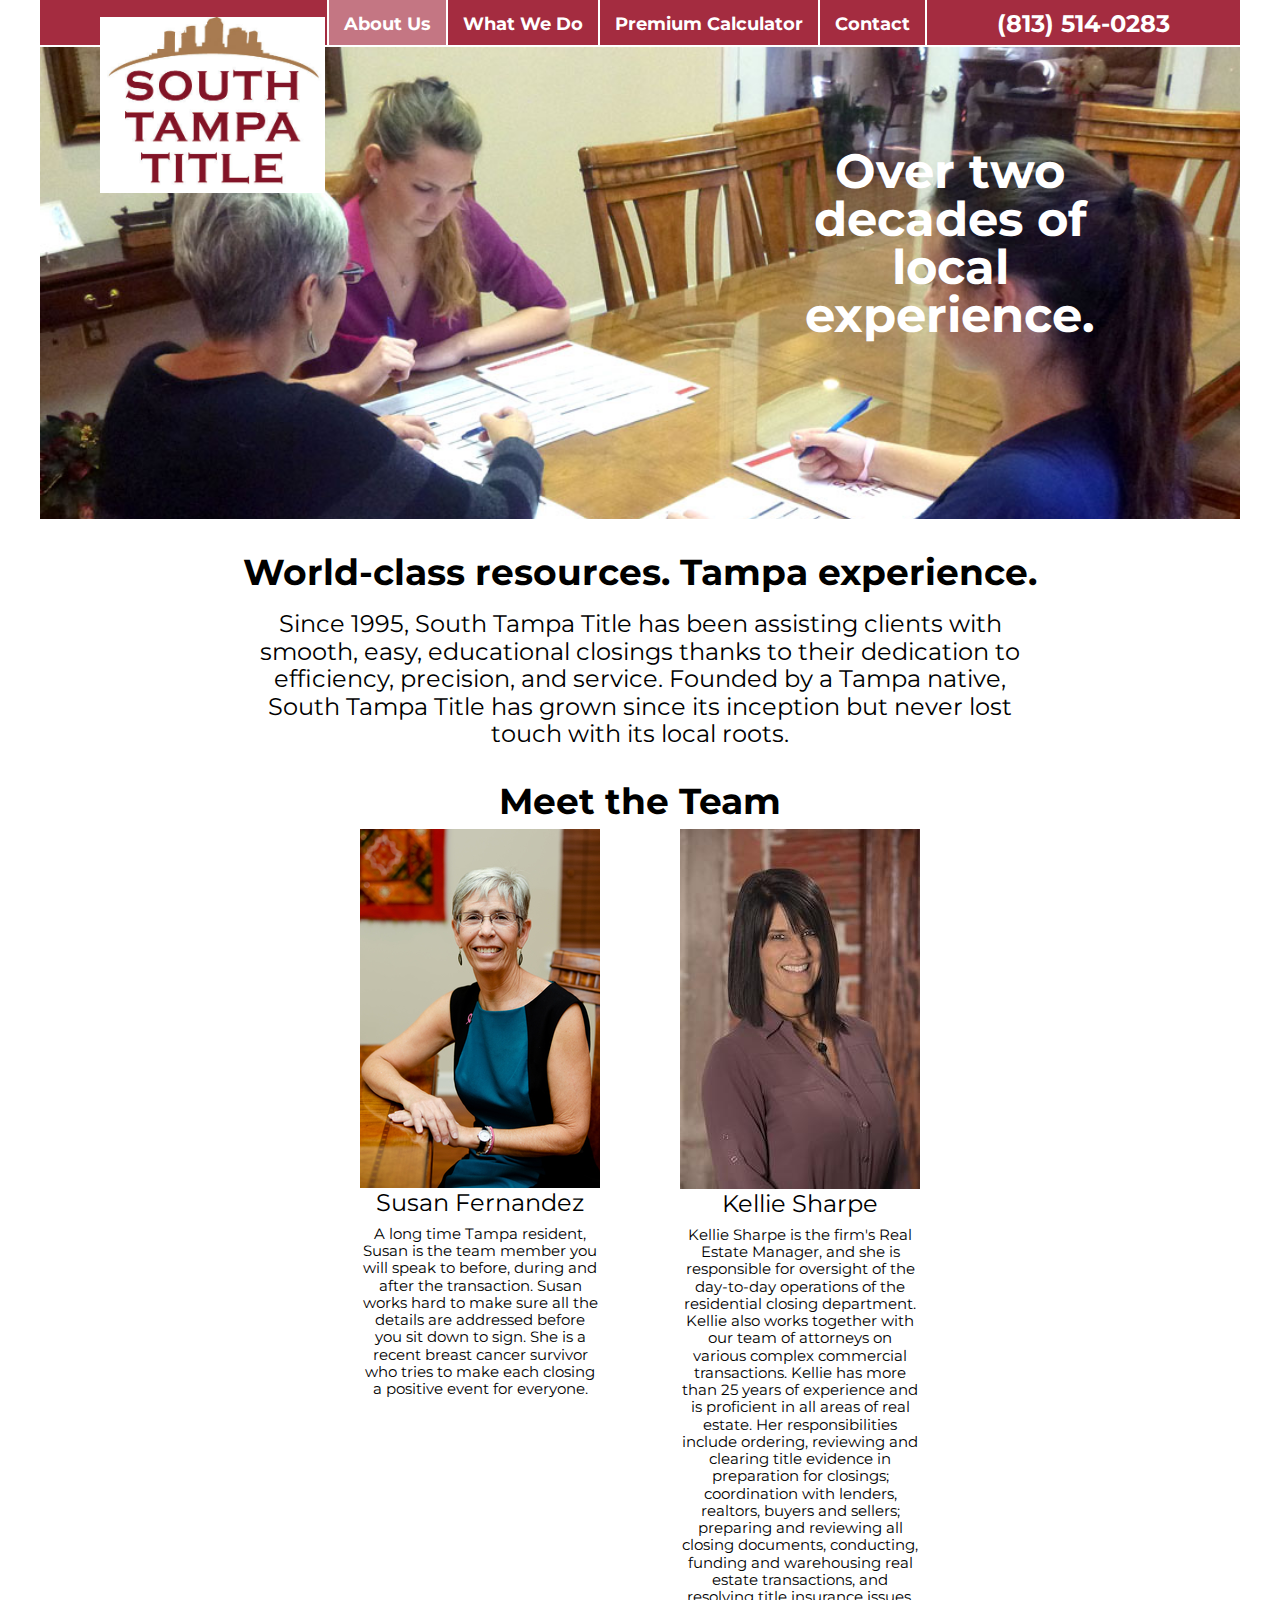
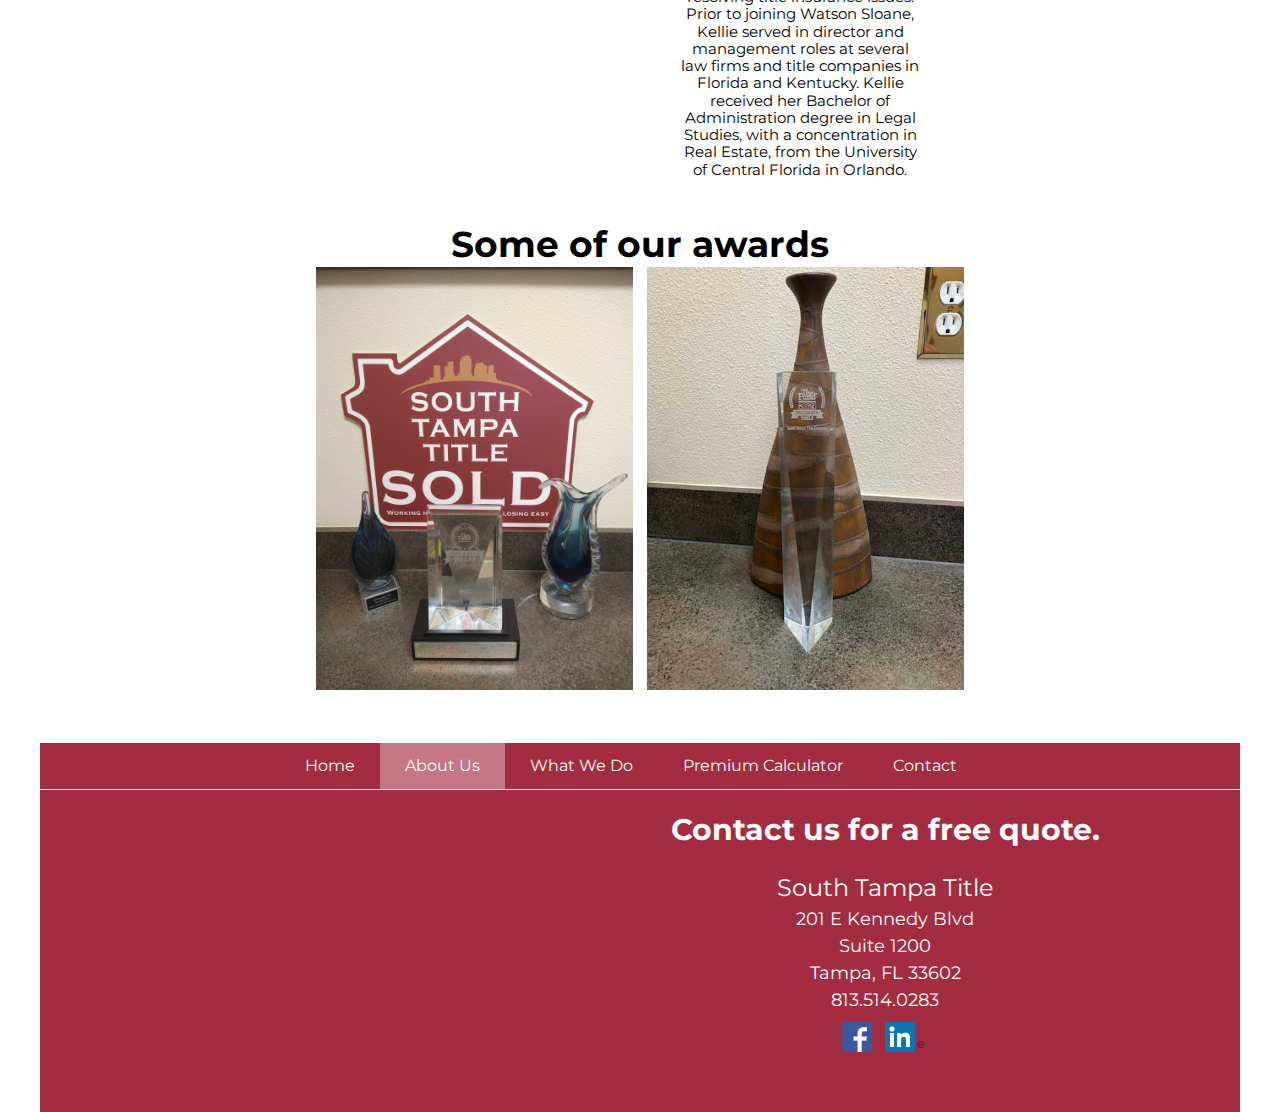
==== commit b912ef67: "RIP South Tampa Title Company" ====
--- a/about.html
+++ b/about.html
@@ -34,7 +34,7 @@
       </section>
       <section id="content">
       <h1>World-class resources. Tampa experience.</h1>
-      <p>Since 1995, South Tampa Title Company has been assisting clients with smooth, easy, educational closings thanks to their dedication to efficiency, precision, and service. Founded by a Tampa native, South Tampa Title Company has grown since its inception but never lost touch with its local roots.</p>
+      <p>Since 1995, South Tampa Title has been assisting clients with smooth, easy, educational closings thanks to their dedication to efficiency, precision, and service. Founded by a Tampa native, South Tampa Title has grown since its inception but never lost touch with its local roots.</p>
       <h1>Meet the Team</h1>
       <ul>
         <li>
@@ -43,16 +43,15 @@
           <p>A long time Tampa resident, Susan is the team member you will speak to before, during and after the transaction. Susan works hard to make sure all the details are addressed before you sit down to sign. She is a recent breast cancer survivor who tries to make each closing a positive event for everyone.</p>
         </li>
         <li>
-          <img src="imgs/sttc-jessi.jpg">
-          <h4>Jessica (Jessi) Hickman</h4>
-          <span>Jessi is a Florida native and loves everything that involves being outdoors. She comes from much experience in many areas of the auto industry, including title work. She will have access to the information for your real estate transaction and looks forward to making it an easy process from start to finish.</span>
+          <img src="imgs/stt-kellie.jpg">
+          <h4>Kellie Sharpe</h4>
+          <p>Kellie Sharpe is the firm's Real Estate Manager, and she is responsible for oversight of the day-to-day operations of the residential closing department. Kellie also works together with our team of attorneys on various complex commercial transactions. Kellie has more than 25 years of experience and is proficient in all areas of real estate. Her responsibilities include ordering, reviewing and clearing title evidence in preparation for closings; coordination with lenders, realtors, buyers and sellers; preparing and reviewing all closing documents, conducting, funding and warehousing real estate transactions, and resolving title insurance issues. Prior to joining Watson Sloane, Kellie served in director and management roles at several law firms and title companies in Florida and Kentucky. Kellie received her Bachelor of Administration degree in Legal Studies, with a concentration in Real Estate, from the University of Central Florida in Orlando.</p>
         </li>
       </ul>
 
       <h1>Some of our awards</h1>
       <div class="imgBox">
         <img class="awardImg" src="imgs/award3.jpg">
-        <img class="awardImg" src="imgs/award2.jpg">
         <img class="awardImg" src="imgs/award4.jpg">
       </div>
       </section>
@@ -66,13 +65,13 @@
       </ul>
     </div>
         <section id="map">
-        <iframe width="410" height="240" frameborder="0" scrolling="no" marginheight="0" marginwidth="0"
-  src="https://maps.google.com/maps?f=q&amp;source=s_q&amp;hl=en&amp;geocode=&amp;q=114+S+Fremont+Ave,+Tampa,+FL&amp;aq=0&amp;oq=114+s+fremont+ave+ta&amp;sll=40.697488,-73.979681&amp;sspn=0.598674,1.352692&amp;ie=UTF8&amp;hq=&amp;hnear=114+S+Fremont+Ave,+Tampa,+Florida+33606&amp;t=m&amp;ll=27.943915,-82.478571&amp;spn=0.018198,0.035105&amp;z=14&amp;iwloc=A&amp;output=embed"></iframe>
+        <iframe src="https://www.google.com/maps/embed?pb=!1m18!1m12!1m3!1d3524.531608521457!2d-82.4608340238412!3d27.947001076046064!2m3!1f0!2f0!3f0!3m2!1i1024!2i768!4f13.1!3m3!1m2!1s0x88c2c5c98f607ead%3A0x8c1f9cb985ed6e40!2s201%20E%20Kennedy%20Blvd%2C%20Tampa%2C%20FL%2033602!5e0!3m2!1sen!2sus!4v1689000504628!5m2!1sen!2sus" width="410" height="240" style="border:0;" allowfullscreen="" loading="lazy" referrerpolicy="no-referrer-when-downgrade"></iframe>
         <div id="addressBlock">
           <h3>Contact us for a free quote.</h1>
-          <address>South Tampa Title Company
-            <br>114 S. Fremont Ave.
-            <br>Tampa, FL 33606
+          <address>South Tampa Title 
+            <br>201 E Kennedy Blvd
+            <br>Suite 1200 
+            <br>Tampa, FL 33602
             <br>813.514.0283
             </address>
             <a href="http://www.facebook.com/SouthTampaTitle"><img class="icon" src="imgs/FB-f-Logo__blue_29.png" alt="facebook_icon"></a>
--- a/style/style.css
+++ b/style/style.css
@@ -292,9 +292,6 @@
   overflow:hidden;
 }
 
-.imgBox {
-  display: flex;
-}
 .awardImg {
   padding: 5px;
   width: 33%;
@@ -366,6 +363,7 @@
     float:none;
   }
   .imgBox {
+    display: flex;
     align-items: center;
     flex-direction: column;
   }
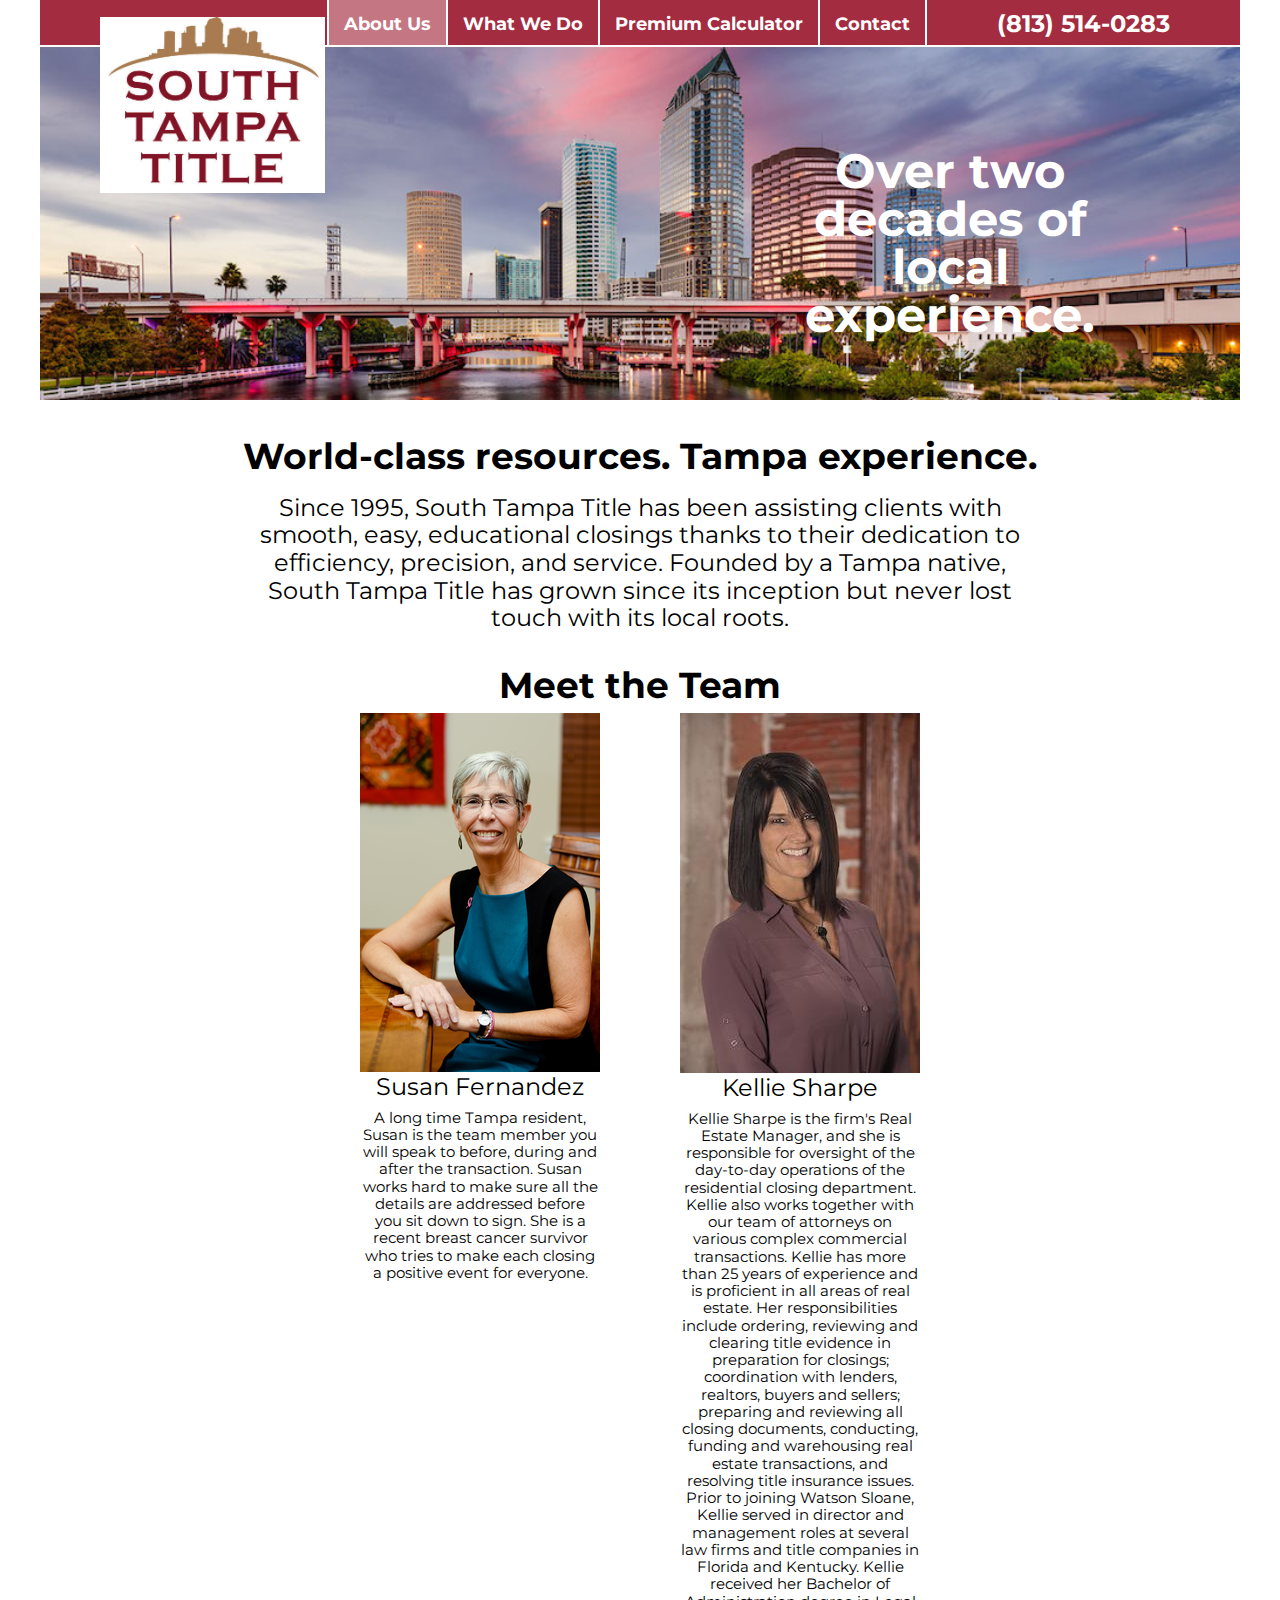
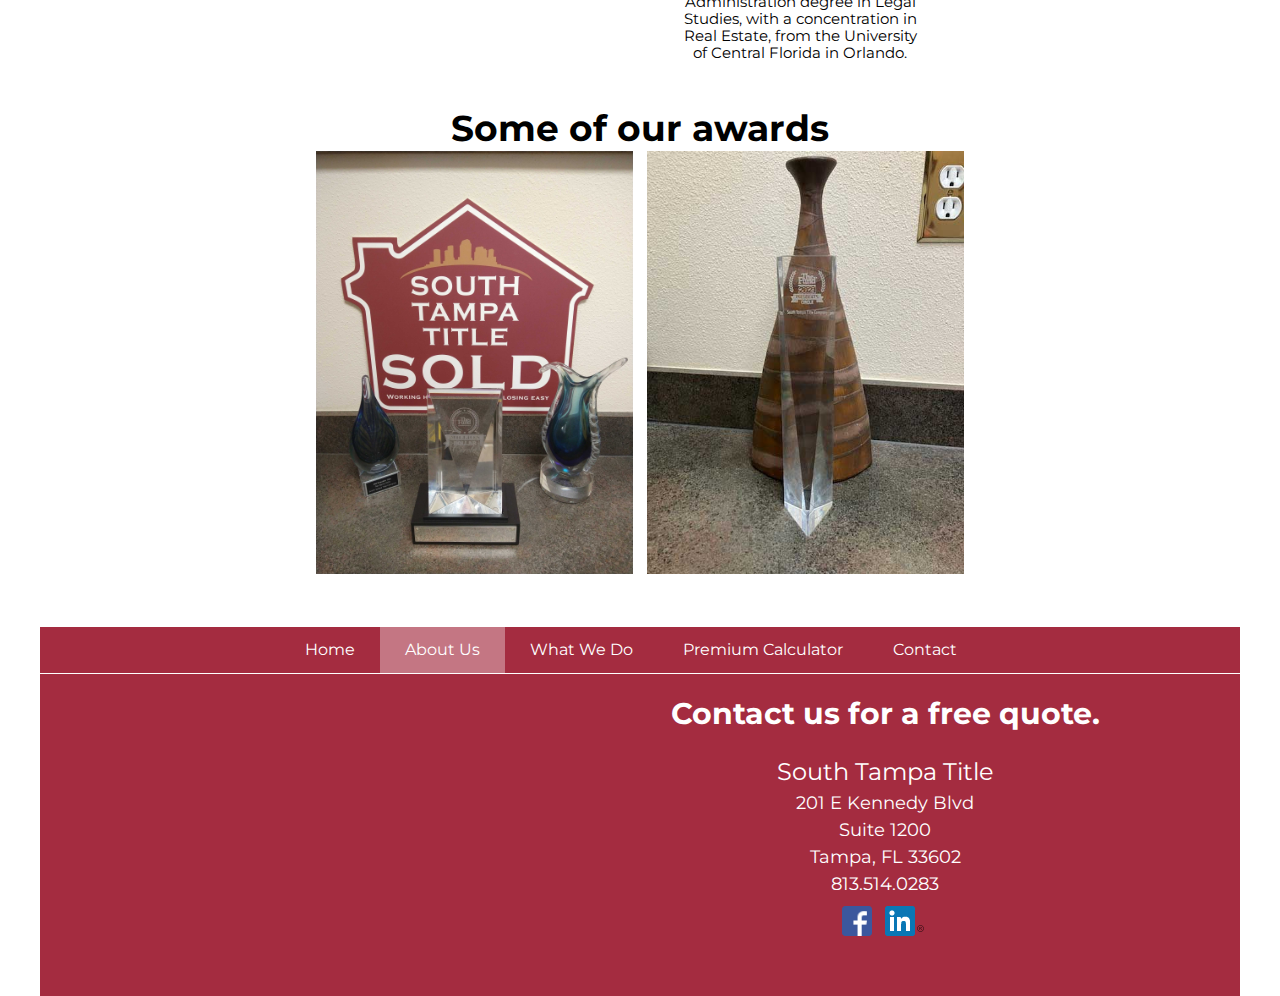
==== commit ef4578d6: "Standardize header photo" ====
--- a/about.html
+++ b/about.html
@@ -29,7 +29,7 @@
         </header>
       <section class="hero" id="indexHero">
       <p>Over two decades of local experience.</p>
-      <img src="imgs/abouthero.jpg" alt="South Tampa Title Offices">
+      <img src="imgs/skyline.jpg" alt="South Tampa Title Offices">
 
       </section>
       <section id="content">
